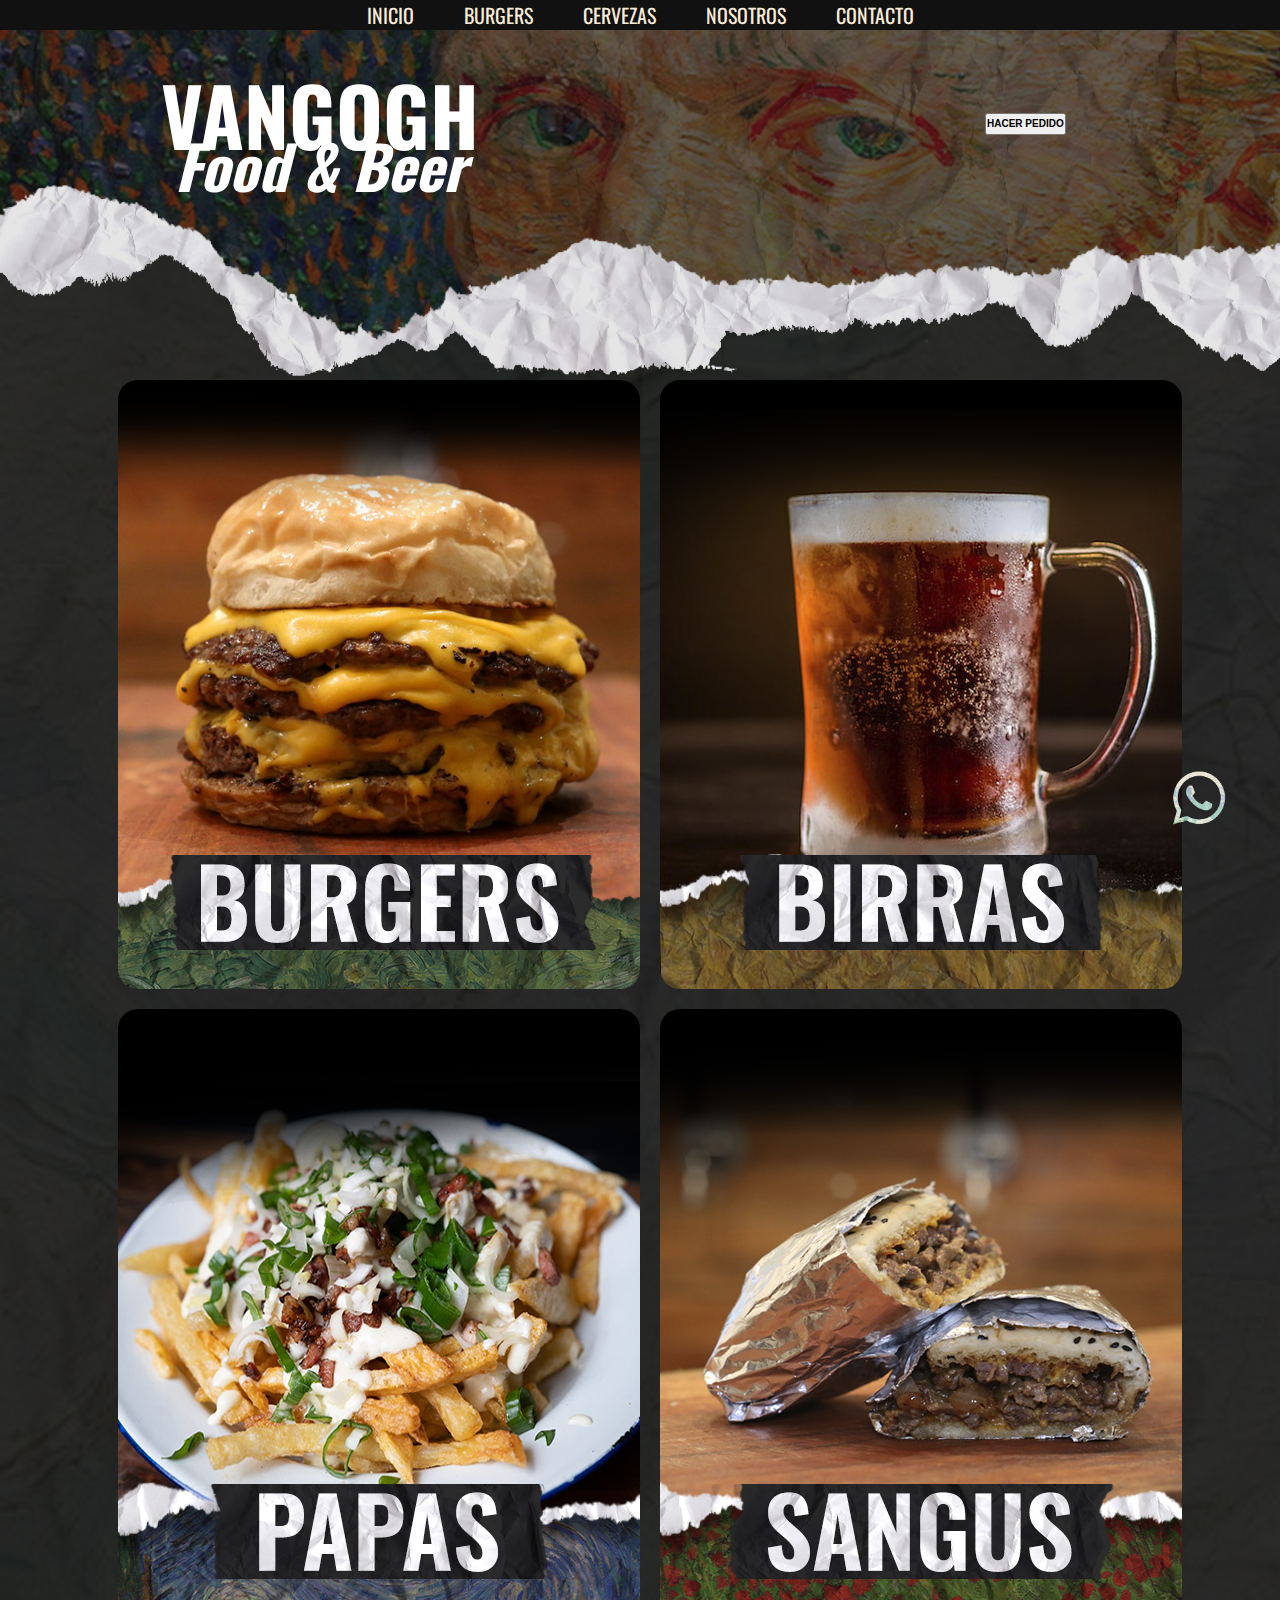
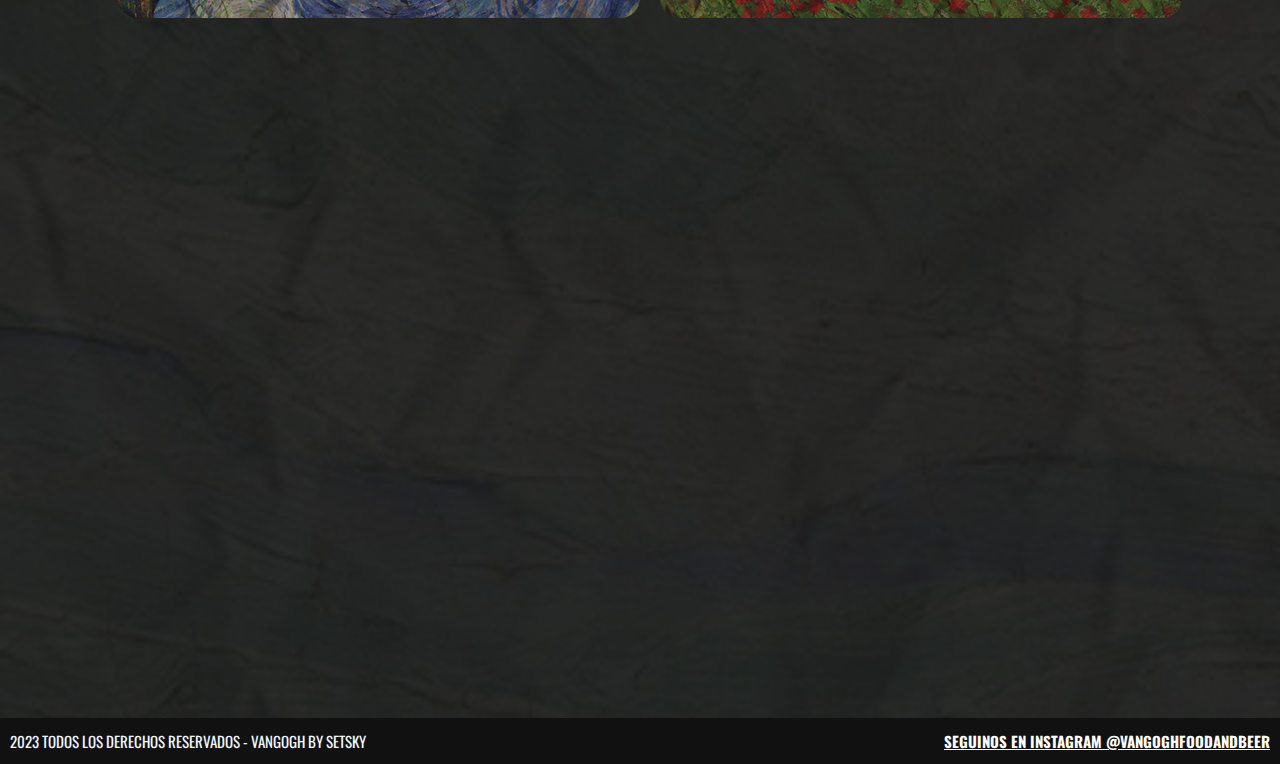
==== index.html @ 0dda2d5a "no lo toma" ====
<!DOCTYPE html>
<html lang="es">
<head>
    <meta charset="UTF-8">
    <meta http-equiv="X-UA-Compatible" content="IE=edge">
    <meta name="viewport" content="width=device-width, initial-scale=1.0">
    <link rel="preconnect" href="https://fonts.googleapis.com">
    <link rel="preconnect" href="https://fonts.gstatic.com" crossorigin>
    <link href="https://fonts.googleapis.com/css2?family=Oswald:wght@200;400;600&display=swap" rel="stylesheet">
    <link href="https://cdn.jsdelivr.net/npm/bootstrap@5.3.0-alpha1/dist/css/bootstrap.min.css" rel="stylesheet" integrity="sha384-GLhlTQ8iRABdZLl6O3oVMWSktQOp6b7In1Zl3/Jr59b6EGGoI1aFkw7cmDA6j6gD" crossorigin="anonymous">
    <link rel="stylesheet" type="text/css" href="./css/vangogh.css">
    <link rel="icon" href="imgs/logo_favicon.png" type="image/x-icon">
    <link rel="shortcut icon" href="imgs/logo_favicon.png" type="image/x-icon">
    <title>Vangogh</title>
</head>
<body>
        <header>
            <div class="header">
                <nav class="nav">
                 <ul class="nav__list">
                            <li class="nav_item"> 
                                <a class="nav__link" href= "index.html">INICIO</a>
                            </li>
                            <li class="nav_item">
                                 <a class="nav__link" href= "Pages/burger_bs.html">BURGERS</a>
                             </li>
                            <li class="nav_item">
                                 <a class="nav__link" href= "xxxx">CERVEZAS</a>
                            </li>
                            <li class="nav_item"> 
                                <a class="nav__link" href= "Pages/Nosotros.html">NOSOTROS</a>
                            </li>
                            <li class="nav_item"> 
                                <a class="nav__link" href= "Pages/Contacto.html">CONTACTO</a>
                            </li>
                           
                 </ul>
                    </nav>
                </div>
            </div>
        </header>
     <main>
        <section>
            <div class="portadacompleta">
                    <div class="letrasportada">
                        <div class="tituloweb1">
                            <h1 class="tituloweb"> VANGOGH</h1>

                        </div>
                        <div class="sloganweb1">
                            <h2 class="sloganweb">Food & Beer</h2>
                        </div>
                    </div>
                    <div class="boton_portada">
                        <button type="button" class="btn btn-outline-light"><b> HACER PEDIDO</b></button>

                    </div>
                    <div class="imagenportada">
                        <img class="fotoportada" src="imgs/portada_indezx.png" alt="portada">
            </div>
            </div>
        </section>

    <section> 
    <div class="botonesBajos">
        <div class="Superior">
            <div class="boton_inferior BotonBurger">                   
                <a href="./Pages/burger_bs.html" ><img class="Imagen_menu_bajo" src="imgs/MENUBURGERNUEVO.jpg" alt="burgers"></a>
            </div>
            <div class="boton_inferior BotonPapas">                   
                <a href="./Pages/burger_bs.html" ><img class="Imagen_menu_bajo" src="imgs/BIRRASMENUNUEVO.jpg" alt="birras"></a>
            </div>
        </div>
        <div class="inferior">
            <div class="boton_inferior Botonmas">                   
                <a href="./Pages/burgers_grid.html#seccion_papas" ><img class="Imagen_menu_bajo" src="imgs/PAPASMENUNUEVO.jpg" alt="papas"></a>
            </div>
            <div class="boton_inferior sungu">                   
                <a href="./Pages/burgers_grid.html#seccion_sanguches" ><img class="Imagen_menu_bajo" src="imgs/SANGUSMENUNUEO.jpg" alt="sanguches"></a>
            </div>
        </div>
    </div>

    </section> 

        <section>
            <div class="botonWhatsapp">                   
                <a href="https://bit.ly/Contacto-Vangogh" ><img class="IMAGENWHATSAPP" src="./imgs/lgoo_wsp_fixed.png" alt="WSP"></a>
                
    </div>
</section> 

<section class="video"><!-- VIDEO INSTITUCIONAL EJEMPLO -->

        <iframe class="videoinsti"  src="https://www.youtube.com/embed/KnhtAU0b6oo" title="Vídeo Institucional para Hamburgueria - New York Burger (Food Film Burger - B ROLL)" frameborder="0" allow="accelerometer; autoplay; clipboard-write; encrypted-media; gyroscope; picture-in-picture; web-share" allowfullscreen></iframe> 


    </div>
</section>
    </main>
    <script src="https://cdn.jsdelivr.net/npm/bootstrap@5.3.0-alpha1/dist/js/bootstrap.bundle.min.js" integrity="sha384-w76AqPfDkMBDXo30jS1Sgez6pr3x5MlQ1ZAGC+nuZB+EYdgRZgiwxhTBTkF7CXvN" crossorigin="anonymous"></script>
</body>

    <footer>
        
        <div class="container_footer">
            <h4> <a class="Footer_instagram " href ="https://www.instagram.com/vangogh.foodandbeer/">SEGUINOS EN INSTAGRAM @VANGOGHFOODANDBEER </a></h4> 
             <p class="texto_derechos">2023 TODOS LOS DERECHOS RESERVADOS - VANGOGH BY SETSKY</p>
        </div>
        
    </footer>
</html>
---- css/vangogh.css ----
*{
margin: 0;
padding: 0;
box-sizing: border-box;
}

body {
    background-image: url("../imgs//fondo2.jpg");
    background-repeat: no-repeat; 
    background-size: cover; 
}


@media only screen and (min-width: 767px) {



.row { /* PADRE HEADER */
    width: 100%;
    display: flex;
    align-items:center;
    justify-content:space-between;

}
.header {
    background-color: rgb(17, 17, 17);
        width: 100%;
        display: flex;
        align-items:center;
        justify-content:center;
        top: 0;
    left: 0;
}
    



.nav__list { /* HIJO HEADER */
    display: flex;
    flex-wrap: wrap;
}

.nav_item {
    list-style-type: none;
    align-content: center;




}
.nav__link { /* HIJO NAVLIST */
    display: flex;
    color: antiquewhite;
    text-decoration: none;
    justify-content:space-evenly;
    margin: 0 25px;
    font-size: 20px;
    font-family:  'Oswald', sans-serif, Georgia, 'Times New Roman', Times, serif;
}


.portadacompleta {
    height: 250px;
    width: 100%;
    display: grid;
    grid-template-columns: 25% 25% 25% 25%;
    grid-template-rows: 25% 25% 25% 25%;
    margin-bottom: 100px;
    grid-template-areas:
    "tituloweb1 tituloweb1 -  -" 
    "tituloweb1 tituloweb1 -  boton_portada"
    "sloganweb1 sloganweb1 - -"
    "sloganweb1 sloganweb1 - -"

}

.imagenportada {
    display: flex;
    position: absolute;
    z-index: -1;
    object-fit: fill;
}

.fotoportada {
    max-width: 100%;
}

.letrasportada {
    display: grid;
    grid-column-start: 1;
    grid-column-end: 3;
    grid-row-start: 1;
    grid-row-end: 4;



}
.tituloweb1 {
    display: grid;
    justify-content: center;
    align-self: center;
    font-family: 'Oswald', sans-serif, Georgia, 'Times New Roman', Times, serif; 
    color: rgb(255, 255, 255);
    grid-area: "tituloweb1";
    grid-column-start: 1;
    grid-column-end: 3;
    grid-row-start: 1;
    grid-row-end: 4;
    margin-bottom: 20px;
}

h1 {
    font-size: 80px;
}

.sloganweb1 {
    display: grid;
    justify-content: center;
    align-self: center;
    font-style: italic;
    grid-area: "sloganweb1";
    font-family: 'Oswald', sans-serif, Georgia, 'Times New Roman', Times, serif; 
    font-weight: 400;
    font-size: 40px;
    color: white;
    grid-column-start: 1;
    grid-column-end: 3;
    grid-row-start: 3;
    grid-row-end: 4;

}




.boton_portada {
    display: grid;
    justify-content: start;
    margin: 20px 25px 20px 25px;
    grid-column-start: 4;
    grid-column-end: 5;
    grid-row-start: 2;
    grid-row-end: 3;
}
.btn-outline-light{
    font-size: 10px;
}



.botonesBajos {

    display: flex;
    flex-direction: column;
    flex-wrap: reverse;
    justify-content: space-between;
    align-content: center;
}

.Imagen_menu_bajo {
    display:flex;
    flex-wrap: reverse;
    border-radius: 20px;
    margin-bottom: 20px;
    margin-left: 20px;
}
.Superior {
    display: flex;
    flex-direction: row;
    flex-wrap: wrap;
    size: 80%;
    justify-content: center;
}

.inferior {
    display: flex;
    flex-direction: row;
    flex-wrap: wrap;
    size: 80%;
    justify-content: center;
}


.botonWhatsapp {
position: fixed;
    width: 8%;
    top: 85%;
    right: 1%;
}


.IMAGENWHATSAPP {
    width: 65%;
}

.videoinsti {
    width: 80%;
    height: 100%;
  
}

.video{
text-align: center;
height: 650px;


}
    

/* FOOTER */

.container_footer {
    padding:  12px 0 12px 0 ;
    display: flex;
    flex-direction:row-reverse;
    justify-content: space-between;
    align-items: center;
    margin-top: 30px;
    margin-bottom: 0px;
    background-color: rgb(17, 17, 17);
}

.Footer_instagram {
    padding-right: 10px;
    display: flex;
    color: rgb(255, 255, 255);
    font-family: 'Oswald', sans-serif, Georgia, 'Times New Roman', Times, serif; 
    font-size: 15px;

}

.texto_derechos {
    padding-left: 10px;
    display: flex;
    color: aliceblue;
    font-family: 'Oswald', sans-serif, Georgia, 'Times New Roman', Times, serif; 
    font-size: 15px;


}

}



/* BURGERS */

/* DISPLAY GALERIA COMIDA */

.burgerrow {
    display: flex;
    flex-direction: row;
    justify-content: center;
    align-items: center;
    margin-top: 30px;
}

.burgerrow2 {
    display: flex;
    flex-direction:row-reverse;
    justify-content: center;
    align-items: center;
    margin-top: 30px;
}

.burgertext { 
    
    margin-right: 100px;
    display: flex;
    align-self: flex-start;
    margin-top: 20px;
    line-height: 80px;
}

.burgertext2 { 
    text-align: right;
    margin-right: 100px;
    display: flex;
    align-self: flex-start;
    margin-top: 20px;
    line-height: 80px;
}

.burger_name {
    color: white;
    font-family: 'Oswald', sans-serif, Georgia, 'Times New Roman', Times, serif;
    font-weight: 400;
    font-size: 40px;
  }


.ingredientes {
    list-style: none;
    color: white;
    font-variant: italic;
    font-family: 'Oswald', sans-serif, Georgia, 'Times New Roman', Times, serif;
    font-weight: 250;
    font-size: 25px;
    line-height: 30px;


}






/* CONTACTO */

.contacto_page {
    margin-bottom: 250px;
    display: flex;
    flex-direction: row;
    justify-content: center;
}

.telefono {
    margin-top: 20px;
    padding-left: 10px;
    text-align: left;
    color: white;
    font-family: 'Oswald', sans-serif, Georgia, 'Times New Roman', Times, serif;
    font-size: 20px;
    font-weight: 200;
}

.contactanos_titulo {
    margin-top: 30px;
    margin-bottom: 28px;
    text-align: center;
    color: white;
    font-family: 'Oswald', sans-serif, Georgia, 'Times New Roman', Times, serif;
    font-size: 100px;
    font-weight: 400;
}



.mapa {
    border-radius: 15px;
    margin-bottom: 100px;
}


/* CERVEZA */

.descripcion_cerveza {
    width: 250px;
    font-size: 20px;
    min-height: 30%;
    color: white;
    font-family: 'Oswald', sans-serif, Georgia, 'Times New Roman', Times, serif;
    line-height: 20px;
    text-align: center;

}

.IBU {
    margin-top: 10px;
    list-style:none ;
    color: white;
    font-family: 'Oswald', sans-serif, Georgia, 'Times New Roman', Times, serif;
    line-height: 20px;
    text-align: center;
}

.logocerveza {
    padding: 0;
    display: flex;
    align-items: center;
    justify-content: center;
}

.logo_marca_cerveza {
    display: flex;
    height: 100px;
    margin:  -25px 0 -15px 0 ;
    text-align: center;

    
}

.Cerveza_Name {
    text-align: center;
    color: white;
    font-family: 'Oswald', sans-serif, Georgia, 'Times New Roman', Times, serif;
    font-weight: 400;
    font-size: 40px;
  }

  /* NOSOTROS */

  .conteninernosotros {
    display: flex;
    margin-bottom: 200px;
    justify-content: center;
    align-content: center;
    flex-direction: row-reverse;


  }

  .titulonosotros {
    margin: 25px 0 50px 0;
    text-align: center;
    color: white;
    font-family: 'Oswald', sans-serif, Georgia, 'Times New Roman', Times, serif;
    font-size: 50;
    font-weight: 300;
  }

  .conteiner_foto_frente {
    width: 287px;
    height: 510;
    display: flex;
    margin: 0 10px 0 10px;


  }
  .foto_vangogh {   
    text-align: center; 
    display: flex;
    justify-content: center;
    border-radius: 10px;

  }

  .texto_nosotros {
    display: flex;
    color: white;
    font-family: 'Oswald', sans-serif, Georgia, 'Times New Roman', Times, serif;
    font-size: 20;
    text-align: left;
    width: 200px;

  }

  .conteinertextonosotros {
    display: flex;
    align-self: center;
    margin: 0 1% 200px 1%;

  }

  /* BURGERS CON GRID*/

  /* TITULO PÁGINA BURGER */
.nuestrasburgers {
    text-align: center;
    margin: 50px auto 80px auto;

}
.NuestrosSanguches {
    text-align: center;
    margin: 10px auto 50px auto;
}

.nuestras {
    color: white;
    font-family: 'Oswald', sans-serif, Georgia, 'Times New Roman', Times, serif;
    font-size: 5rem;
    font-weight: 200;
}
.burgers {
    color: white;
    font-family: 'Oswald', sans-serif, Georgia, 'Times New Roman', Times, serif;
    font-size: 5rem;
    font-weight: 800;
}

.texto-web {
    color: rgb(0, 0, 0);
    font-family: 'Oswald', sans-serif, Georgia, 'Times New Roman', Times, serif;
}
  /* BURGERS CON GRID FOTO DERECHA
*/


  .burgergrid{
    margin: 0 15% 0 15%;
    height: 500px;
    display: grid;
    grid-template-columns: 45% 55%;
    grid-template-rows: 20% 80%;
    grid-template-areas:
    "gridtitulo burgerfoto_grid"
    "gridingredientes burgerfoto_grid"
  }

  
.gridtitulo {
    display: grid;
    align-self: center;
    grid-area: "gridtitulo";
    
 
}

.gridingredientes {
    display: grid;
    justify-content: center;
    grid-area: "gridingredientes";
    

}

.burgerfoto_grid {
    display: grid;
    grid-area: "burgerfoto_grid";
    justify-content: center;


}

.nombregurger {
    display: grid;
    text-align:center;
    color: rgb(255, 255, 255);
    font-family: 'Oswald', sans-serif, Georgia, 'Times New Roman', Times, serif;
    font-weight: 400;
    font-size: 70px
}

.foto_burger {
    width: auto;
    
}

.listaingredientes {
    text-align: center;
    width: 200px;
    padding: 0;
    list-style: none;
    justify-content: center;
    color: white;
    font-size: 30px;
    font-weight: 200;
    line-height: 2rem;

    font-family: 'Oswald', sans-serif, Georgia, 'Times New Roman', Times, serif;
  
}

/* SEGUNDA FILA MARGEN OPUESTO */

.burgergrid2 {
    margin: 0 15% 0 15%;
    height: 500px;
    display: grid;
    grid-template-columns: 55% 45%;
    grid-template-rows: 20% 80%;
    grid-template-areas:
    "burgerfoto_grid2 gridtitulo2" 
    "burgerfoto_grid2 gridingredientes2"
  }

  
.gridtitulo2 {
    padding: 0;
    display: grid;
    justify-content: center;
    align-self: center;
    grid-area: "gridtitulo2";
    
 
}

.gridingredientes2 {
    display: grid;
    justify-content: center;
    grid-area: "gridingredientes2";
    grid-column-start: 2;
    grid-column-end: 3;
    


}

.burgerfoto_grid2 {
    display: grid;
    justify-self: center;
    grid-area: "burgerfoto_grid2";

}

.nombregurger2 {
    padding: 0;
    justify-content: center;
    color: rgb(255, 255, 255);
    font-family: 'Oswald', sans-serif, Georgia, 'Times New Roman', Times, serif;
    font-weight: 400;
    font-size: 70px
}



.listaingredientes2 {
    text-align: center;
    list-style: none;
    justify-content: center;
    color: white;
    font-size: 30px;
    font-weight: 200;
    line-height: 2rem;
    font-family: 'Oswald', sans-serif, Georgia, 'Times New Roman', Times, serif;
  
}

.foto_burger {
    
    border-radius: 7px;
    width: 80%;
  }
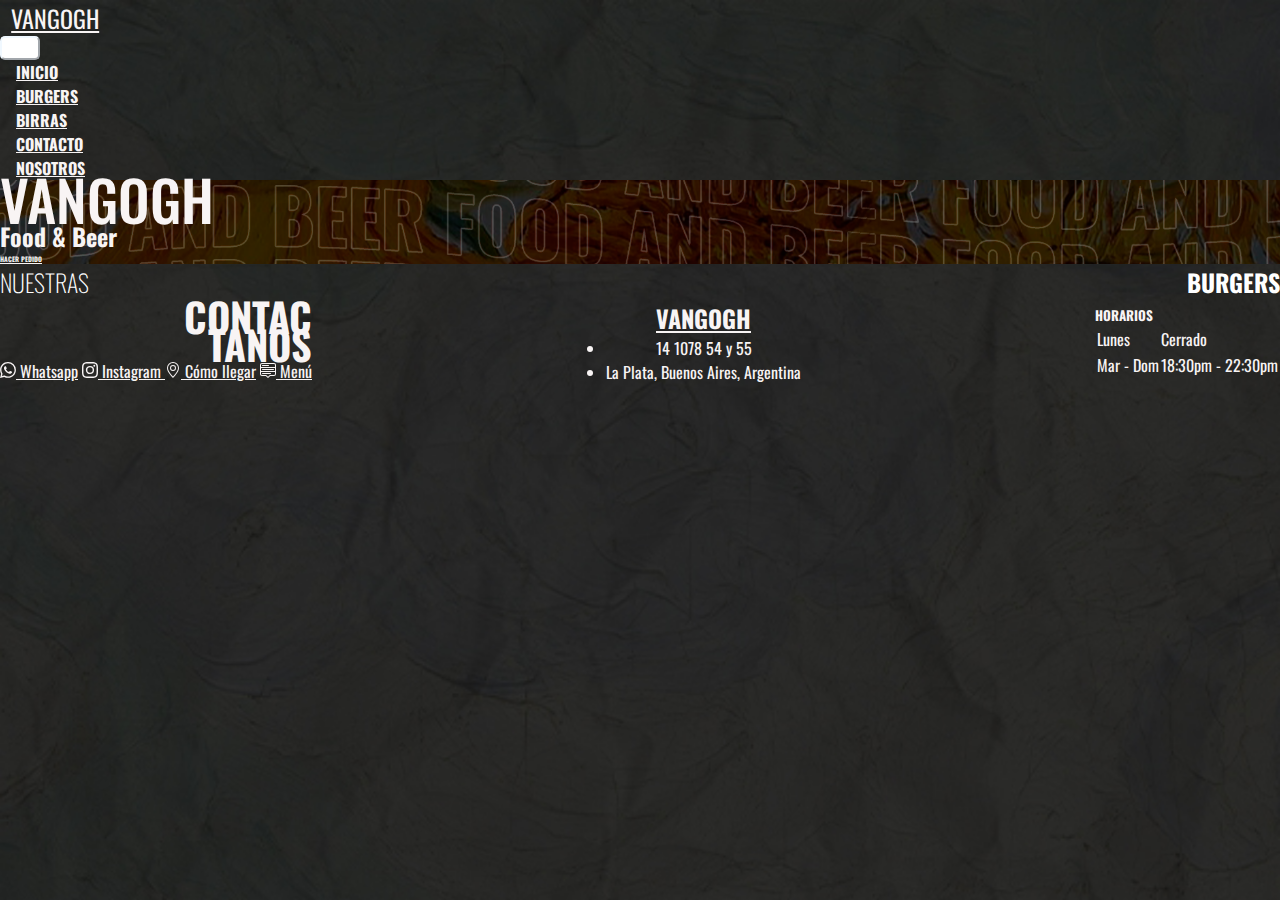
==== commit b8a913b0: "armado portada y nuevo index" ====
--- a/index.html
+++ b/index.html
@@ -13,102 +13,129 @@
     <link rel="shortcut icon" href="imgs/logo_favicon.png" type="image/x-icon">
     <title>Vangogh</title>
 </head>
-<body>
-        <header>
-            <div class="header">
-                <nav class="nav">
-                 <ul class="nav__list">
-                            <li class="nav_item"> 
-                                <a class="nav__link" href= "index.html">INICIO</a>
-                            </li>
-                            <li class="nav_item">
-                                 <a class="nav__link" href= "Pages/burger_bs.html">BURGERS</a>
-                             </li>
-                            <li class="nav_item">
-                                 <a class="nav__link" href= "xxxx">CERVEZAS</a>
-                            </li>
-                            <li class="nav_item"> 
-                                <a class="nav__link" href= "Pages/Nosotros.html">NOSOTROS</a>
-                            </li>
-                            <li class="nav_item"> 
-                                <a class="nav__link" href= "Pages/Contacto.html">CONTACTO</a>
-                            </li>
-                           
-                 </ul>
-                    </nav>
+<body>  <header>
+    <nav class="navbar fixed-top  navbar-expand-lg navbar-expand-md bg-dark p-0 ">
+      <div class="container-fluid">
+        <a class="navbar-brand texto-web texto-titulo-nav d-md-none d-lg-none" href="#">VANGOGH</a>
+        <button class="navbar-toggler custom-toggler " type="button" data-bs-toggle="collapse" data-bs-target="#navbarNav" aria-controls="navbarNav" aria-expanded="false" aria-label="Toggle navigation">
+          <span class="navbar-toggler-icon"></span>
+        </button>
+        <div class="collapse navbar-collapse  justify-content-center align-items-center" id="navbarNav">
+          <ul class="navbar-nav ">
+            <li class="nav-item ">
+              <a class="nav-link texto-web" aria-current="page" href="#"><h4>INICIO</h4></a>
+            </li>
+            <li class="nav-item">
+              <a class="nav-link texto-web" href="#"><h4>BURGERS</h4></a>
+            </li>
+            <li class="nav-item ">
+              <a class="nav-link texto-web" href="#"><h4>BIRRAS</h4></a>
+            </li>
+            <li class="nav-item">
+              <a class="nav-link texto-web" href="#"><h4>CONTACTO</h4></a>
+            </li>
+            <li class="nav-item">
+              <a class="nav-link texto-web" href="#"><h4>NOSOTROS</h4></a>
+              
+            </li>
+          </ul>
+        </div>
+      </div>
+    </nav>
+      </div>
+</header>
+     <main class="pt-5 ">
+            <div class=" py-5 d-flex flex-column flex-md-row text-center flex-row fondo_portada justify-content-evenly align-items-center">
+                <div class="d-flex  flex-column px-4">
+                  <h1 class="texto-web-titulo">VANGOGH</h1>
+                  <h2 class="lead texto-web">Food & Beer</h2>
                 </div>
-            </div>
-        </header>
-     <main>
-        <section>
-            <div class="portadacompleta">
-                    <div class="letrasportada">
-                        <div class="tituloweb1">
-                            <h1 class="tituloweb"> VANGOGH</h1>
-
-                        </div>
-                        <div class="sloganweb1">
-                            <h2 class="sloganweb">Food & Beer</h2>
-                        </div>
-                    </div>
-                    <div class="boton_portada">
-                        <button type="button" class="btn btn-outline-light"><b> HACER PEDIDO</b></button>
-
-                    </div>
-                    <div class="imagenportada">
-                        <img class="fotoportada" src="imgs/portada_indezx.png" alt="portada">
-            </div>
-            </div>
-        </section>
-
-    <section> 
-    <div class="botonesBajos">
-        <div class="Superior">
-            <div class="boton_inferior BotonBurger">                   
-                <a href="./Pages/burger_bs.html" ><img class="Imagen_menu_bajo" src="imgs/MENUBURGERNUEVO.jpg" alt="burgers"></a>
-            </div>
-            <div class="boton_inferior BotonPapas">                   
-                <a href="./Pages/burger_bs.html" ><img class="Imagen_menu_bajo" src="imgs/BIRRASMENUNUEVO.jpg" alt="birras"></a>
-            </div>
-        </div>
-        <div class="inferior">
-            <div class="boton_inferior Botonmas">                   
-                <a href="./Pages/burgers_grid.html#seccion_papas" ><img class="Imagen_menu_bajo" src="imgs/PAPASMENUNUEVO.jpg" alt="papas"></a>
-            </div>
-            <div class="boton_inferior sungu">                   
-                <a href="./Pages/burgers_grid.html#seccion_sanguches" ><img class="Imagen_menu_bajo" src="imgs/SANGUSMENUNUEO.jpg" alt="sanguches"></a>
-            </div>
-        </div>
-    </div>
-
-    </section> 
-
-        <section>
-            <div class="botonWhatsapp">                   
-                <a href="https://bit.ly/Contacto-Vangogh" ><img class="IMAGENWHATSAPP" src="./imgs/lgoo_wsp_fixed.png" alt="WSP"></a>
-                
-    </div>
-</section> 
-
-<section class="video"><!-- VIDEO INSTITUCIONAL EJEMPLO -->
-
-        <iframe class="videoinsti"  src="https://www.youtube.com/embed/KnhtAU0b6oo" title="Vídeo Institucional para Hamburgueria - New York Burger (Food Film Burger - B ROLL)" frameborder="0" allow="accelerometer; autoplay; clipboard-write; encrypted-media; gyroscope; picture-in-picture; web-share" allowfullscreen></iframe> 
+                <div class="d-flex contenedor-boton-portada  ">
+                  <a class="btn btn-outline-light px-3 py-1 texto-web " href="#"> <h6 class="m-0"> HACER PEDIDO</h6></a>
+                </div>    
+              </div>
 
 
-    </div>
-</section>
+              <div class="conteiner.fluid  "> <!-- contenedor principal -->
+                <div class="row row-cols-1 mt-5  text-center"> <!-- titulo burger -->
+                <h2 class=" display-1 mt-5 nuestras "> NUESTRAS </h2>
+                <h2 class=" display-1 burgers" > BURGERS</h2>
+                </div>
+
+
+</div>
+
+   
+
+
     </main>
+    <div class="container.fluid mt-4">
+
+        <footer class="text-white text-center text-lg-start bg-dark" >
+          <div class="container p-1 ">
+            <div class="row pt-2 ">
+              <!--CONTACTOS-->
+              <div class="col-lg-4 col-md-12 mb-4 ">
+                <div class="mt-4 d-flex flex-row align-items-start justify-content-center sm-d-flex -flex-row align-items-start justify-content-center">
+                  <ul class="list-inline pt-1" >
+                    <h3 class="texto-web-footer ">CONTAC</h3>
+                    <h3 class="texto-web-footer " >TANOS</h3>
+                  </ul>
+                  <ul class="list-inline border-left px-3" >
+                    <a class="list-group-item texto-web" href="https://bit.ly/Contacto-Vangogh"><svg xmlns="http://www.w3.org/2000/svg" width="16" height="16" fill="currentColor" class="bi bi-whatsapp" viewBox="0 0 16 16">
+                      <path d="M13.601 2.326A7.854 7.854 0 0 0 7.994 0C3.627 0 .068 3.558.064 7.926c0 1.399.366 2.76 1.057 3.965L0 16l4.204-1.102a7.933 7.933 0 0 0 3.79.965h.004c4.368 0 7.926-3.558 7.93-7.93A7.898 7.898 0 0 0 13.6 2.326zM7.994 14.521a6.573 6.573 0 0 1-3.356-.92l-.24-.144-2.494.654.666-2.433-.156-.251a6.56 6.56 0 0 1-1.007-3.505c0-3.626 2.957-6.584 6.591-6.584a6.56 6.56 0 0 1 4.66 1.931 6.557 6.557 0 0 1 1.928 4.66c-.004 3.639-2.961 6.592-6.592 6.592zm3.615-4.934c-.197-.099-1.17-.578-1.353-.646-.182-.065-.315-.099-.445.099-.133.197-.513.646-.627.775-.114.133-.232.148-.43.05-.197-.1-.836-.308-1.592-.985-.59-.525-.985-1.175-1.103-1.372-.114-.198-.011-.304.088-.403.087-.088.197-.232.296-.346.1-.114.133-.198.198-.33.065-.134.034-.248-.015-.347-.05-.099-.445-1.076-.612-1.47-.16-.389-.323-.335-.445-.34-.114-.007-.247-.007-.38-.007a.729.729 0 0 0-.529.247c-.182.198-.691.677-.691 1.654 0 .977.71 1.916.81 2.049.098.133 1.394 2.132 3.383 2.992.47.205.84.326 1.129.418.475.152.904.129 1.246.08.38-.058 1.171-.48 1.338-.943.164-.464.164-.86.114-.943-.049-.084-.182-.133-.38-.232z"/>
+                    </svg>  Whatsapp</a>
+                    <a class="list-group-item texto-web "  href="https://www.instagram.com/vangogh.foodandbeer/"> <svg xmlns="http://www.w3.org/2000/svg" width="16" height="16" fill="currentColor" class="bi bi-instagram" viewBox="0 0 16 16">
+                      <path d="M8 0C5.829 0 5.556.01 4.703.048 3.85.088 3.269.222 2.76.42a3.917 3.917 0 0 0-1.417.923A3.927 3.927 0 0 0 .42 2.76C.222 3.268.087 3.85.048 4.7.01 5.555 0 5.827 0 8.001c0 2.172.01 2.444.048 3.297.04.852.174 1.433.372 1.942.205.526.478.972.923 1.417.444.445.89.719 1.416.923.51.198 1.09.333 1.942.372C5.555 15.99 5.827 16 8 16s2.444-.01 3.298-.048c.851-.04 1.434-.174 1.943-.372a3.916 3.916 0 0 0 1.416-.923c.445-.445.718-.891.923-1.417.197-.509.332-1.09.372-1.942C15.99 10.445 16 10.173 16 8s-.01-2.445-.048-3.299c-.04-.851-.175-1.433-.372-1.941a3.926 3.926 0 0 0-.923-1.417A3.911 3.911 0 0 0 13.24.42c-.51-.198-1.092-.333-1.943-.372C10.443.01 10.172 0 7.998 0h.003zm-.717 1.442h.718c2.136 0 2.389.007 3.232.046.78.035 1.204.166 1.486.275.373.145.64.319.92.599.28.28.453.546.598.92.11.281.24.705.275 1.485.039.843.047 1.096.047 3.231s-.008 2.389-.047 3.232c-.035.78-.166 1.203-.275 1.485a2.47 2.47 0 0 1-.599.919c-.28.28-.546.453-.92.598-.28.11-.704.24-1.485.276-.843.038-1.096.047-3.232.047s-2.39-.009-3.233-.047c-.78-.036-1.203-.166-1.485-.276a2.478 2.478 0 0 1-.92-.598 2.48 2.48 0 0 1-.6-.92c-.109-.281-.24-.705-.275-1.485-.038-.843-.046-1.096-.046-3.233 0-2.136.008-2.388.046-3.231.036-.78.166-1.204.276-1.486.145-.373.319-.64.599-.92.28-.28.546-.453.92-.598.282-.11.705-.24 1.485-.276.738-.034 1.024-.044 2.515-.045v.002zm4.988 1.328a.96.96 0 1 0 0 1.92.96.96 0 0 0 0-1.92zm-4.27 1.122a4.109 4.109 0 1 0 0 8.217 4.109 4.109 0 0 0 0-8.217zm0 1.441a2.667 2.667 0 1 1 0 5.334 2.667 2.667 0 0 1 0-5.334z"/>
+                    </svg> Instagram </a>
+                    <a class="list-group-item texto-web "  href="https://www.google.com/maps/place/Van+Gogh+BURGER+FOOD/@-34.9235135,-57.9539725,15z/data=!4m5!3m4!1s0x0:0x14ce633974cc3558!8m2!3d-34.9235057!4d-57.9539632"><svg xmlns="http://www.w3.org/2000/svg" width="16" height="16" fill="currentColor" class="bi bi-geo-alt" viewBox="0 0 16 16">
+                      <path d="M12.166 8.94c-.524 1.062-1.234 2.12-1.96 3.07A31.493 31.493 0 0 1 8 14.58a31.481 31.481 0 0 1-2.206-2.57c-.726-.95-1.436-2.008-1.96-3.07C3.304 7.867 3 6.862 3 6a5 5 0 0 1 10 0c0 .862-.305 1.867-.834 2.94zM8 16s6-5.686 6-10A6 6 0 0 0 2 6c0 4.314 6 10 6 10z"/>
+                      <path d="M8 8a2 2 0 1 1 0-4 2 2 0 0 1 0 4zm0 1a3 3 0 1 0 0-6 3 3 0 0 0 0 6z"/>
+                    </svg> Cómo llegar</a>
+                    <a class="list-group-item texto-web"  href="https://www.instagram.com/vangogh.foodandbeer/"> <svg xmlns="http://www.w3.org/2000/svg" width="16" height="16" fill="currentColor" class="bi bi-menu-up" viewBox="0 0 16 16">
+                      <path d="M7.646 15.854a.5.5 0 0 0 .708 0L10.207 14H14a2 2 0 0 0 2-2V3a2 2 0 0 0-2-2H2a2 2 0 0 0-2 2v9a2 2 0 0 0 2 2h3.793l1.853 1.854zM1 9V6h14v3H1zm14 1v2a1 1 0 0 1-1 1h-3.793a1 1 0 0 0-.707.293l-1.5 1.5-1.5-1.5A1 1 0 0 0 5.793 13H2a1 1 0 0 1-1-1v-2h14zm0-5H1V3a1 1 0 0 1 1-1h12a1 1 0 0 1 1 1v2zM2 11.5a.5.5 0 0 0 .5.5h8a.5.5 0 0 0 0-1h-8a.5.5 0 0 0-.5.5zm0-4a.5.5 0 0 0 .5.5h11a.5.5 0 0 0 0-1h-11a.5.5 0 0 0-.5.5zm0-4a.5.5 0 0 0 .5.5h6a.5.5 0 0 0 0-1h-6a.5.5 0 0 0-.5.5z"/>
+                    </svg> Menú</a>
+                  </ul>
+                </div>
+              </div>
+              <!-- FIRMA -->
+              <div class="col-lg-4 col-md-6 mb-4 mb-md-0">
+                <ul class="list-unstyled texto-web" style="text-align: center;">
+                  <a class="navbar-brand texto-web" href="#"> <h2> VANGOGH</h2></a>
+                  <li>14 1078 54 y 55 </li>
+                  <li>La Plata, Buenos Aires, Argentina</li>
+                </ul>
+              </div>
+              <!-- horarios -->
+              <div class="col-lg-4 col-md-6 mb-4 mb-md-0">
+                <h5 class="text-uppercase mb-1 texto-web text-center">HORARIOS</h5>
+      
+                <table class="table text-center text-white texto-web">
+                  <tbody class="fw-normal">
+                    <tr>
+                      <td>Lunes</td>
+                      <td>Cerrado</td>
+                    </tr>
+                    <tr>
+                      <td>Mar - Dom</td>
+                      <td>18:30pm - 22:30pm</td>
+                    </tr>
+                   
+                  </tbody>
+                </table>
+            
+              </div>
+            </div>
+          </div>
+      
+      
+        </footer>
+      
+      </div>
     <script src="https://cdn.jsdelivr.net/npm/bootstrap@5.3.0-alpha1/dist/js/bootstrap.bundle.min.js" integrity="sha384-w76AqPfDkMBDXo30jS1Sgez6pr3x5MlQ1ZAGC+nuZB+EYdgRZgiwxhTBTkF7CXvN" crossorigin="anonymous"></script>
 </body>
 
-    <footer>
-        
-        <div class="container_footer">
-            <h4> <a class="Footer_instagram " href ="https://www.instagram.com/vangogh.foodandbeer/">SEGUINOS EN INSTAGRAM @VANGOGHFOODANDBEER </a></h4> 
-             <p class="texto_derechos">2023 TODOS LOS DERECHOS RESERVADOS - VANGOGH BY SETSKY</p>
-        </div>
-        
-    </footer>
+
 </html>
 
 
--- a/css/vangogh.css
+++ b/css/vangogh.css
@@ -4,12 +4,73 @@
 box-sizing: border-box;
 }
 
+
+.custom-toggler {
+    display: flex;
+    border-color: aliceblue;
+    background-color: rgb(255, 255, 255);
+    width: 2.5rem;
+    height: 1.5rem;
+   align-items: center;
+   justify-content: center;
+   margin-right: 1rem;
+   border-radius:5px 
+}
+
+.texto-titulo-nav {
+    font-size: 1.5rem;
+    padding-left: 0.7rem;
+}
+
+.nav-item {
+    padding: 0 1rem 0 1rem;
+}
 body {
     background-image: url("../imgs//fondo2.jpg");
     background-repeat: no-repeat; 
     background-size: cover; 
 }
 
+
+.texto-web-titulo {
+    color: rgb(248, 244, 244);
+    font-family: 'Oswald', sans-serif, Georgia, 'Times New Roman', Times, serif;
+    font-size: 3.5rem;
+    font-weight: 500;
+    line-height: 2.4rem;
+  
+}
+
+.fondo_portada {
+    background-image: url("../imgs//portada_indezx.png");
+    background-repeat: no-repeat; 
+    background-size: cover; 
+}
+
+.texto-web-boton {
+    color: rgb(248, 244, 244);
+    font-family: 'Oswald', sans-serif, Georgia, 'Times New Roman', Times, serif;
+}
+
+.contenedor-boton-portada {
+    width: 10rem;
+    justify-content: center;
+}
+
+/* FOOTER */
+.texto-web-footer {
+    color: rgb(248, 244, 244);
+    font-family: 'Oswald', sans-serif, Georgia, 'Times New Roman', Times, serif;
+    font-size: 2.5rem;
+    line-height: 1.8rem;
+    text-align: right;
+
+}
+
+.contener_derechos {
+    background-image: url("../imgs//fondo_derechos.jpg");
+    background-repeat: no-repeat; 
+    background-size: cover; }
 
 @media only screen and (min-width: 767px) {
 
@@ -459,20 +520,67 @@
 .nuestras {
     color: white;
     font-family: 'Oswald', sans-serif, Georgia, 'Times New Roman', Times, serif;
-    font-size: 5rem;
     font-weight: 200;
 }
 .burgers {
     color: white;
     font-family: 'Oswald', sans-serif, Georgia, 'Times New Roman', Times, serif;
-    font-size: 5rem;
     font-weight: 800;
 }
 
 .texto-web {
-    color: rgb(0, 0, 0);
-    font-family: 'Oswald', sans-serif, Georgia, 'Times New Roman', Times, serif;
-}
+    color: rgb(248, 244, 244);
+    font-family: 'Oswald', sans-serif, Georgia, 'Times New Roman', Times, serif;
+}
+
+.fondo_auto {
+    background-image: url("../imgs/fondo_tarjeta_autoretato.jpg");
+    background-repeat: no-repeat; 
+    background-size: cover; }
+
+.fondo_vangogh {
+    background-image: url("../imgs/fondo_tarjeta_vangogh.jpg");
+    background-repeat: no-repeat; 
+    background-size: cover; 
+}
+
+
+.fondo_girasoles{
+    background-image: url("../imgs/fondo_tarjeta_girasoles.jpg");
+    background-repeat: no-repeat; 
+    background-size: cover; 
+}
+
+.fondo_raices {
+    background-image: url("../imgs/fondo_tarjeta_raices.jpg");
+    background-repeat: no-repeat; 
+    background-size: cover; 
+}
+
+.fondo_terraza {
+    background-image: url("../imgs/fondo_tarjeta_terraza.jpg");
+    background-repeat: no-repeat; 
+    background-size: cover; 
+}
+
+.fondo_cuervos {
+    background-image: url("../imgs/fondo_tarjeta_cuervos.jpg");
+    background-repeat: no-repeat; 
+    background-size: cover; 
+}
+
+.fondo_viñedo {
+    background-image: url("../imgs/fondo_tarjeta_viñedo.jpg");
+    background-repeat: no-repeat; 
+    background-size: cover; 
+}
+
+.fondo_vincent{
+    background-image: url("../imgs/fondo_tarjeta_vincent.jpg");
+    background-repeat: no-repeat; 
+    background-size: cover; 
+}
+
   /* BURGERS CON GRID FOTO DERECHA
 */
 
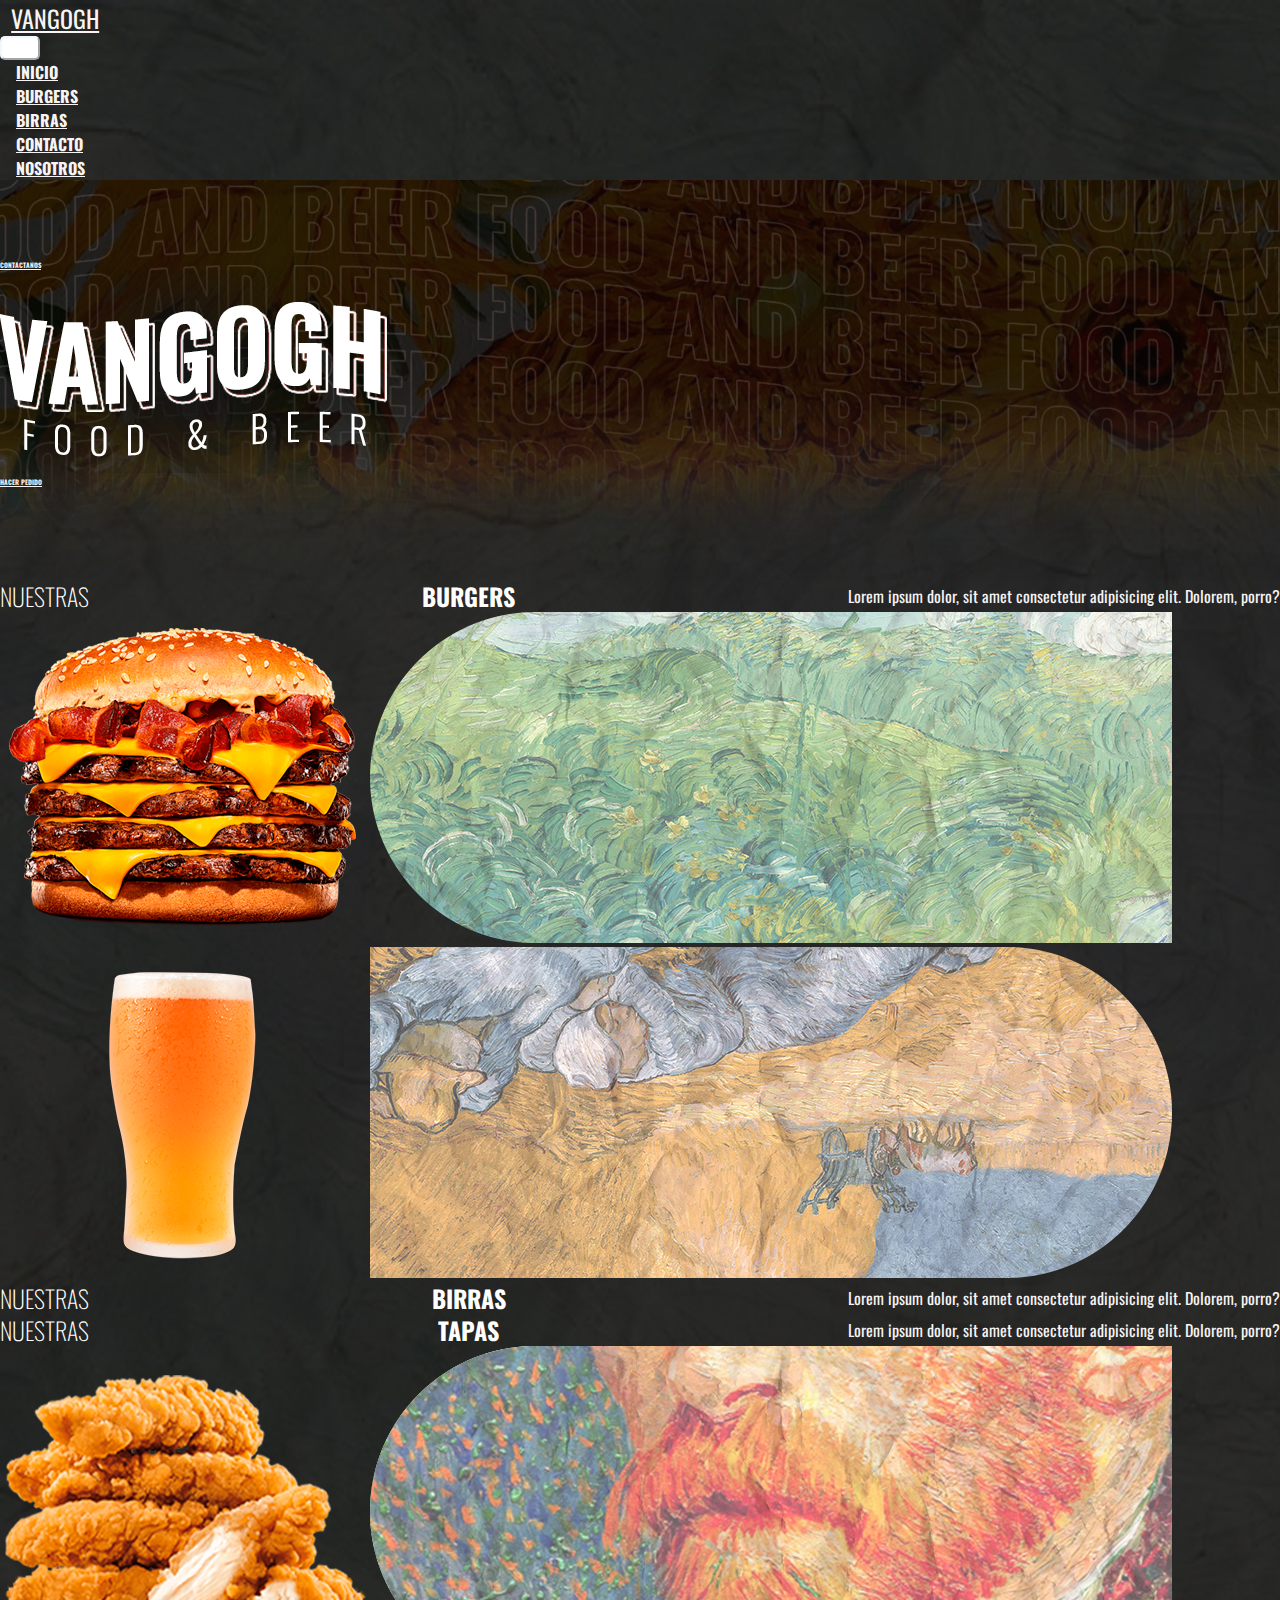
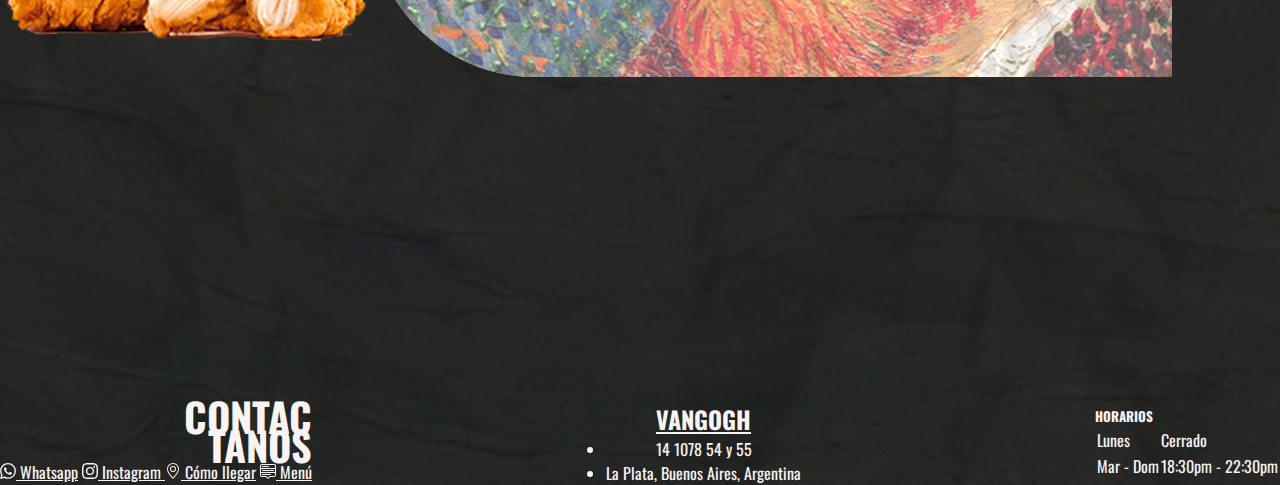
==== commit 7f16e063: "index responsivw bs" ====
--- a/index.html
+++ b/index.html
@@ -44,34 +44,71 @@
     </nav>
       </div>
 </header>
-     <main class="pt-5 ">
-            <div class=" py-5 d-flex flex-column flex-md-row text-center flex-row fondo_portada justify-content-evenly align-items-center">
+            <div class=" d-flex flex-column flex-md-row text-center flex-row fondo_portada justify-content-evenly align-items-center contenedor-portada-index">
+              <div class="d-flex contenedor-boton-portada  ">
+                <a class="btn btn-outline-light px-3 py-1 texto-web d-none d-lg-block  d-md-block" href="#"> <h6 class="m-0"> CONTACTANOS</h6></a>
+              </div> 
                 <div class="d-flex  flex-column px-4">
-                  <h1 class="texto-web-titulo">VANGOGH</h1>
-                  <h2 class="lead texto-web">Food & Beer</h2>
+                  <img src="./imgs/logo-portada-index.png" class=" img-fluid" >
                 </div>
                 <div class="d-flex contenedor-boton-portada  ">
-                  <a class="btn btn-outline-light px-3 py-1 texto-web " href="#"> <h6 class="m-0"> HACER PEDIDO</h6></a>
+                  <a class="btn btn-outline-light px-3 py-1  texto-web " href="#"> <h6 class="m-0"> HACER PEDIDO</h6></a>
                 </div>    
+              
               </div>
 
 
-              <div class="conteiner.fluid  "> <!-- contenedor principal -->
-                <div class="row row-cols-1 mt-5  text-center"> <!-- titulo burger -->
-                <h2 class=" display-1 mt-5 nuestras "> NUESTRAS </h2>
+              <div class=" mt-5 mx-0 container.fluid d-flex flex-column flex-md-row justify-content-between pt-5  "> <!-- contenedor principal -->
+                          
+                <div class="row row-cols-1 mt-5  text-center align-items-center"> <!-- titulo burger -->
+                <h2 class=" display-1 nuestras "> NUESTRAS </h2>
                 <h2 class=" display-1 burgers" > BURGERS</h2>
+                <p class="texto-web display-6"> Lorem ipsum dolor, sit amet consectetur adipisicing elit. Dolorem, porro?</p>
                 </div>
 
+                <div class="container d-flex justify-content-center position-relative">
+                  <img src="./imgs/Stacker-Cuadruple.png" class="rounded" alt="burger-index"> <!-- burger -->
+                  <img src="./imgs/Fondo_burger_index.png" class=" d-none d-lg-block  position-absolute justify-self-end img-fluid"  style="z-index: -1;" alt="fondo-burger-index"> <!-- fondo burger index --> 
 
-</div>
+                  </div>   
 
+                </div>
+                <div class= " mt-5 container-fluid d-flex flex-column-reverse flex-md-row justify-content-between pt-5 "> <!-- contenedor principal -->
+                          
+                  <div class="container d-flex justify-content-center position-relative">
+                    <img src="./imgs/cerveza_png.png" class="rounded" alt="burger-index"> <!-- foto burger -->
+                    <img src="./imgs/Fondo_birra_index.png" class=" d-none d-lg-block  position-absolute  img-fluid  justify-self-start " style="z-index: -1;" alt="fondo-burger-index"> <!-- fondo burger index --> 
+
+                    
+                    </div>   
+                  <div class="row row-cols-1 mt-5  text-center align-items-center"> <!-- titulo burger -->
+                  <h2 class=" display-1 nuestras "> NUESTRAS </h2>
+                  <h2 class=" display-1 burgers" > BIRRAS</h2>
+                  <p class="texto-web display-6"> Lorem ipsum dolor, sit amet consectetur adipisicing elit. Dolorem, porro?</p>
+                  </div>
+                  </div>
+                 
+                  <div class=" mt-5 container.fluid d-flex flex-column flex-md-row justify-content-between contenedor-final-index pt-5"> <!-- contenedor principal -->
+                          
+                    <div class="row row-cols-1 mt-5  text-center align-items-center"> <!-- titulo burger -->
+                    <h2 class=" display-1 nuestras "> NUESTRAS </h2>
+                    <h2 class=" display-1 burgers" > TAPAS</h2>
+                    <p class="texto-web display-6 "> Lorem ipsum dolor, sit amet consectetur adipisicing elit. Dolorem, porro?</p>
+                    </div>
+    
+                    <div class="container d-flex justify-content-center position-relative">
+                      <img src="./imgs/tapas-png-index.png" class="rounded"  alt="burger-index"> <!-- burger -->
+                      <img src="./imgs/Fondo_tapa_index.png" class=" img-fluid d-none d-lg-block position-absolute justify-self-end " style="z-index: -1;" alt="fondo-burger-index"> <!-- fondo burger index --> 
+    
+                      </div>   
+    
+                    </div>
    
 
 
-    </main>
     <div class="container.fluid mt-4">
 
-        <footer class="text-white text-center text-lg-start bg-dark" >
+        <footer class="text-white text-center text-lg-start bg-dark mt-5" >
           <div class="container p-1 ">
             <div class="row pt-2 ">
               <!--CONTACTOS-->
--- a/css/vangogh.css
+++ b/css/vangogh.css
@@ -31,32 +31,67 @@
     background-size: cover; 
 }
 
-
-.texto-web-titulo {
+@media only screen and (min-width: 767px) {
+    .texto-titulo {
+        width: 500px;
+        font-size: 90px ;
+        color: rgb(248, 244, 244);
+        font-family: 'Oswald', sans-serif, Georgia, 'Times New Roman', Times, serif;
+        font-weight: 500;
+        line-height: 4.4rem;}
+ 
+    
+    
+ .texto-subitutlo {
+    width: 500px;
+    font-size: 50px ;
     color: rgb(248, 244, 244);
     font-family: 'Oswald', sans-serif, Georgia, 'Times New Roman', Times, serif;
-    font-size: 3.5rem;
+    font-weight: 300;
+
+ }       
+}
+
+
+
+.texto-titulo {
+
+    font-size: 70px ;
+    color: rgb(248, 244, 244);
+    font-family: 'Oswald', sans-serif, Georgia, 'Times New Roman', Times, serif;
     font-weight: 500;
-    line-height: 2.4rem;
-  
-}
-
-.fondo_portada {
-    background-image: url("../imgs//portada_indezx.png");
-    background-repeat: no-repeat; 
-    background-size: cover; 
-}
+    line-height: 4.4rem;}
+
+.texto-subitutlo {
+
+    font-size: 30px ;
+    color: rgb(248, 244, 244);
+    font-family: 'Oswald', sans-serif, Georgia, 'Times New Roman', Times, serif;
+    font-weight: 300;
+
+ }       
+
 
 .texto-web-boton {
     color: rgb(248, 244, 244);
     font-family: 'Oswald', sans-serif, Georgia, 'Times New Roman', Times, serif;
 }
+.contenedor-portada-index {
+    padding: 5rem 0 5rem 0;
+    height: 25rem;
+    background-image: url("../imgs//portada_indezx.png");
+    background-repeat: no-repeat; 
+    background-size: cover; 
+}
 
 .contenedor-boton-portada {
     width: 10rem;
     justify-content: center;
 }
 
+.contenedor-final-index {
+    margin-bottom: 20rem;
+}
 /* FOOTER */
 .texto-web-footer {
     color: rgb(248, 244, 244);
@@ -67,10 +102,7 @@
 
 }
 
-.contener_derechos {
-    background-image: url("../imgs//fondo_derechos.jpg");
-    background-repeat: no-repeat; 
-    background-size: cover; }
+
 
 @media only screen and (min-width: 767px) {
 
@@ -521,11 +553,15 @@
     color: white;
     font-family: 'Oswald', sans-serif, Georgia, 'Times New Roman', Times, serif;
     font-weight: 200;
+    line-height: 2rem;
+
 }
 .burgers {
     color: white;
     font-family: 'Oswald', sans-serif, Georgia, 'Times New Roman', Times, serif;
     font-weight: 800;
+    line-height: 2rem;
+
 }
 
 .texto-web {
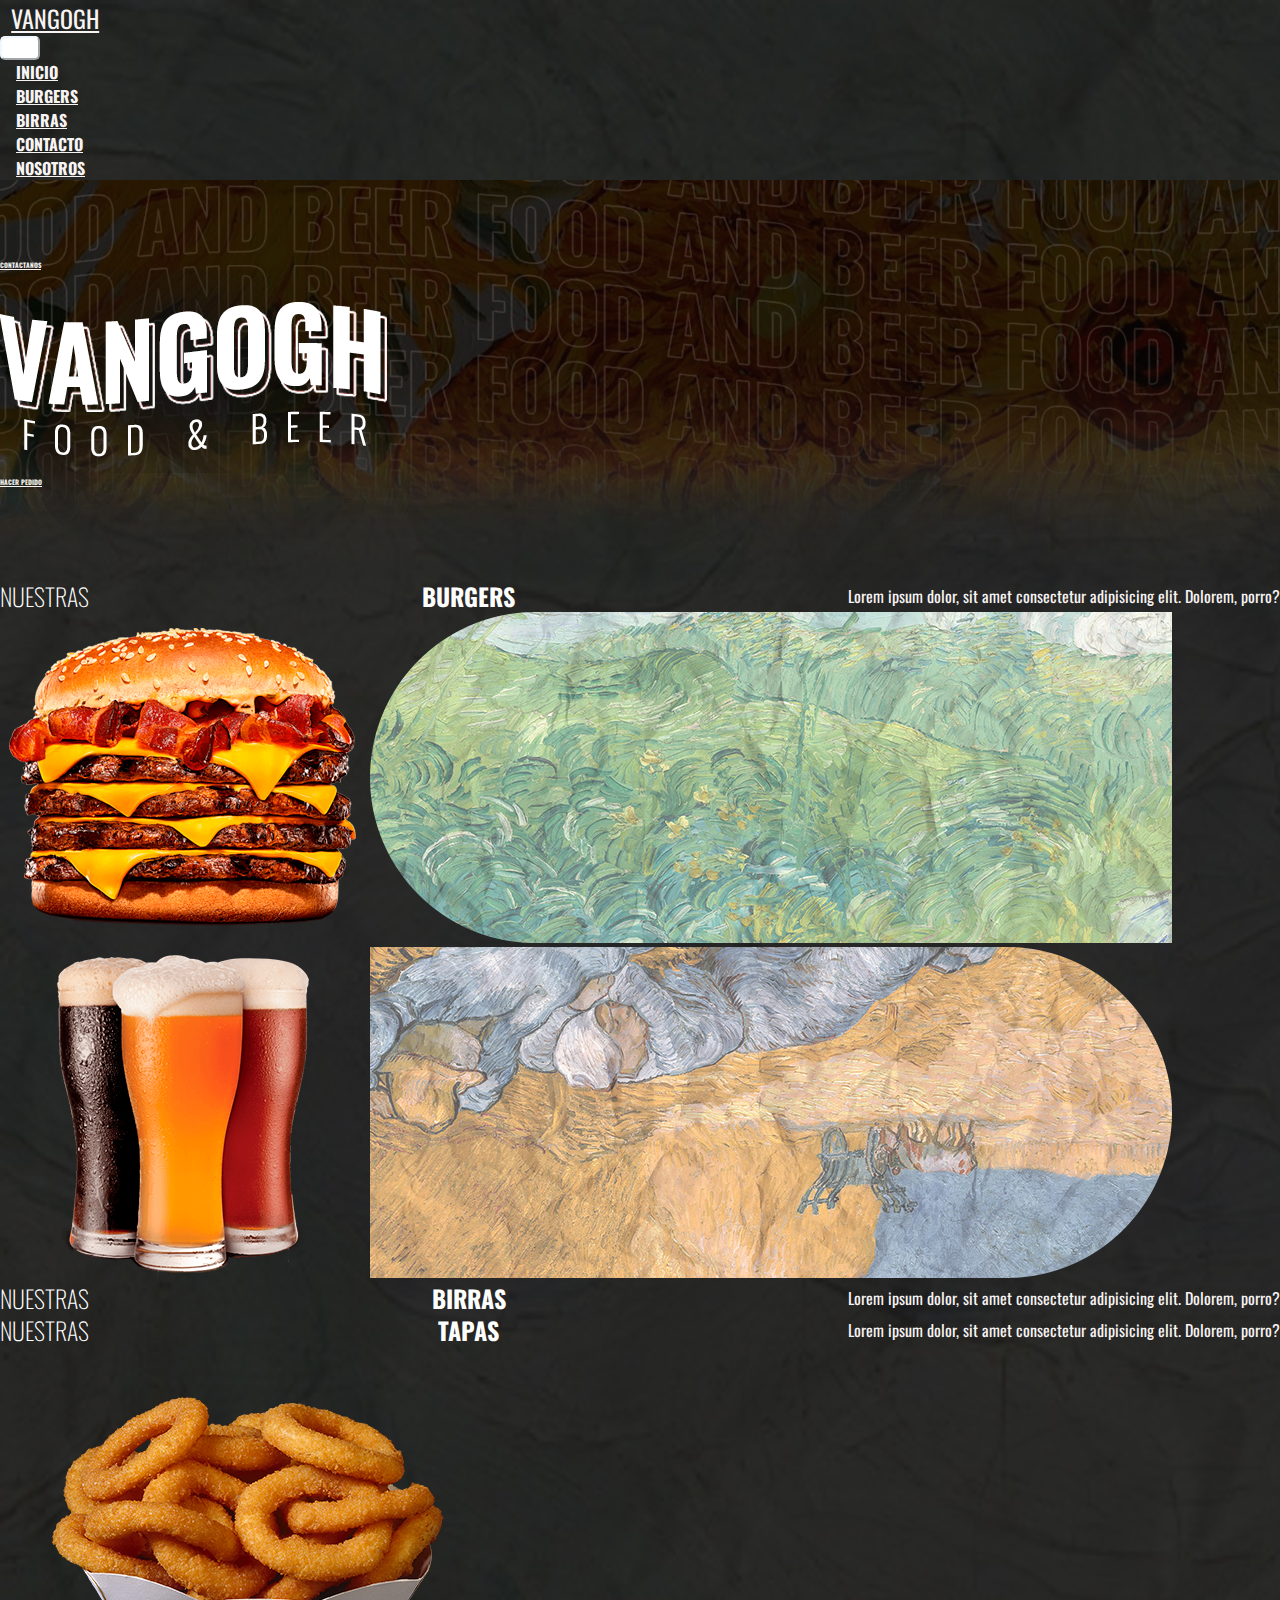
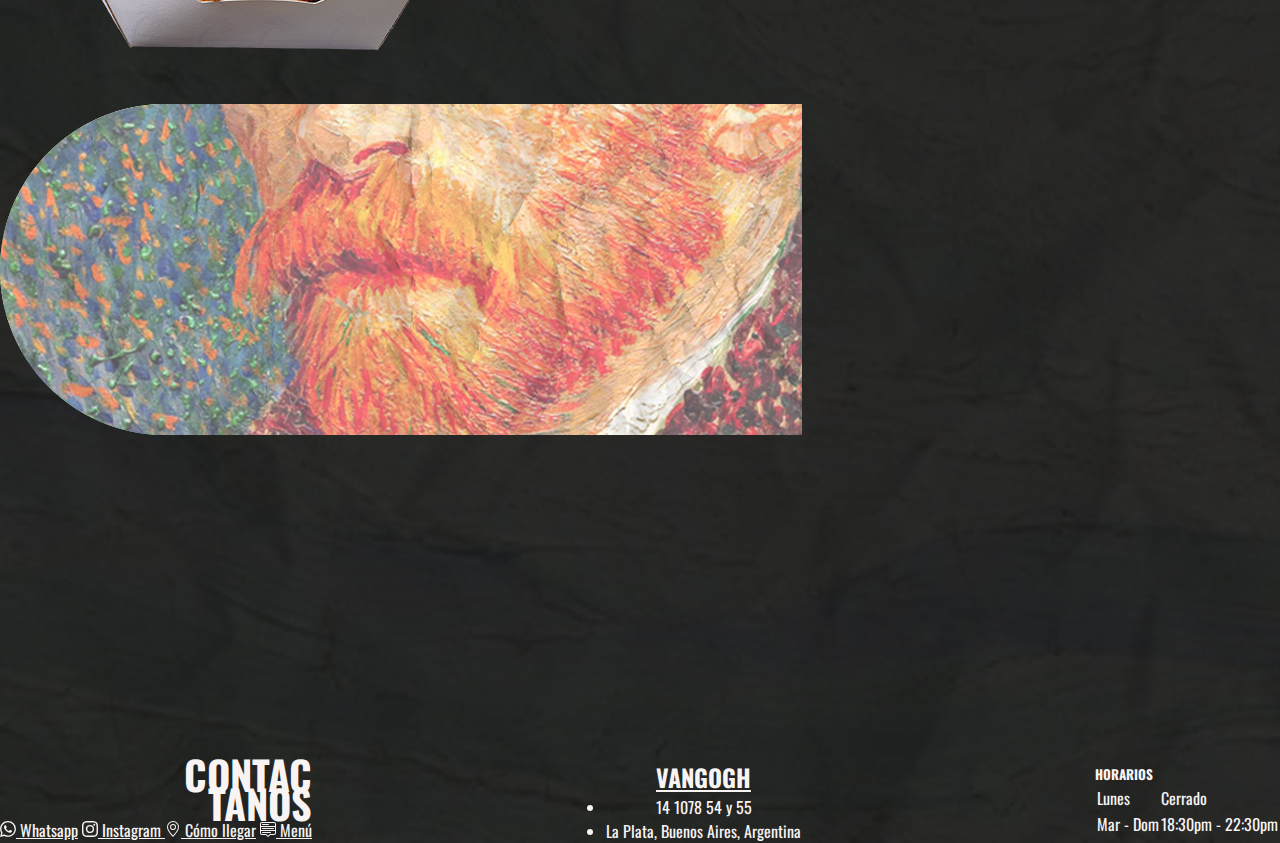
==== commit 8433011d: "contacto y cambios" ====
--- a/index.html
+++ b/index.html
@@ -23,19 +23,19 @@
         <div class="collapse navbar-collapse  justify-content-center align-items-center" id="navbarNav">
           <ul class="navbar-nav ">
             <li class="nav-item ">
-              <a class="nav-link texto-web" aria-current="page" href="#"><h4>INICIO</h4></a>
+              <a class="nav-link texto-web" aria-current="page" href="/index.html"><h4>INICIO</h4></a>
             </li>
             <li class="nav-item">
-              <a class="nav-link texto-web" href="#"><h4>BURGERS</h4></a>
+              <a class="nav-link texto-web" href="./Pages/burger_bs.html"><h4>BURGERS</h4></a>
             </li>
             <li class="nav-item ">
-              <a class="nav-link texto-web" href="#"><h4>BIRRAS</h4></a>
+              <a class="nav-link texto-web" href="./"><h4>BIRRAS</h4></a>
             </li>
             <li class="nav-item">
-              <a class="nav-link texto-web" href="#"><h4>CONTACTO</h4></a>
+              <a class="nav-link texto-web" href="./Pages/Contacto.html"><h4>CONTACTO</h4></a>
             </li>
             <li class="nav-item">
-              <a class="nav-link texto-web" href="#"><h4>NOSOTROS</h4></a>
+              <a class="nav-link texto-web" href="./Pages/Nosotros.html"><h4>NOSOTROS</h4></a>
               
             </li>
           </ul>
@@ -58,7 +58,7 @@
               </div>
 
 
-              <div class=" mt-5 mx-0 container.fluid d-flex flex-column flex-md-row justify-content-between pt-5  "> <!-- contenedor principal -->
+              <div class=" mt-0 mx-0 container.fluid d-flex flex-column flex-md-row justify-content-between pt-2  "> <!-- contenedor principal -->
                           
                 <div class="row row-cols-1 mt-5  text-center align-items-center"> <!-- titulo burger -->
                 <h2 class=" display-1 nuestras "> NUESTRAS </h2>
@@ -88,7 +88,7 @@
                   </div>
                   </div>
                  
-                  <div class=" mt-5 container.fluid d-flex flex-column flex-md-row justify-content-between contenedor-final-index pt-5"> <!-- contenedor principal -->
+                  <div class=" mt-5 container.fluid d-flex flex-column flex-md-row justify-content-between contenedor-final-index "> <!-- contenedor principal -->
                           
                     <div class="row row-cols-1 mt-5  text-center align-items-center"> <!-- titulo burger -->
                     <h2 class=" display-1 nuestras "> NUESTRAS </h2>
@@ -97,7 +97,7 @@
                     </div>
     
                     <div class="container d-flex justify-content-center position-relative">
-                      <img src="./imgs/tapas-png-index.png" class="rounded"  alt="burger-index"> <!-- burger -->
+                      <img src="./imgs/tapas-png-index.png" class="rounded pt-2"  alt="burger-index"> <!-- burger -->
                       <img src="./imgs/Fondo_tapa_index.png" class=" img-fluid d-none d-lg-block position-absolute justify-self-end " style="z-index: -1;" alt="fondo-burger-index"> <!-- fondo burger index --> 
     
                       </div>   
--- a/css/vangogh.css
+++ b/css/vangogh.css
@@ -102,7 +102,22 @@
 
 }
 
-
+.texto-web-contacto{
+    color: rgb(248, 244, 244);
+    font-family: 'Oswald', sans-serif, Georgia, 'Times New Roman', Times, serif;
+    font-size: 5.5rem;
+    line-height: 4.1rem;
+    text-align: center;
+}
+
+.texto-web-contacto-lista {
+
+    color: rgb(248, 244, 244);
+    font-family: 'Oswald', sans-serif, Georgia, 'Times New Roman', Times, serif;
+    font-size: 2.5rem;
+    line-height: 3rem;
+    text-align: left;
+}
 
 @media only screen and (min-width: 767px) {
 
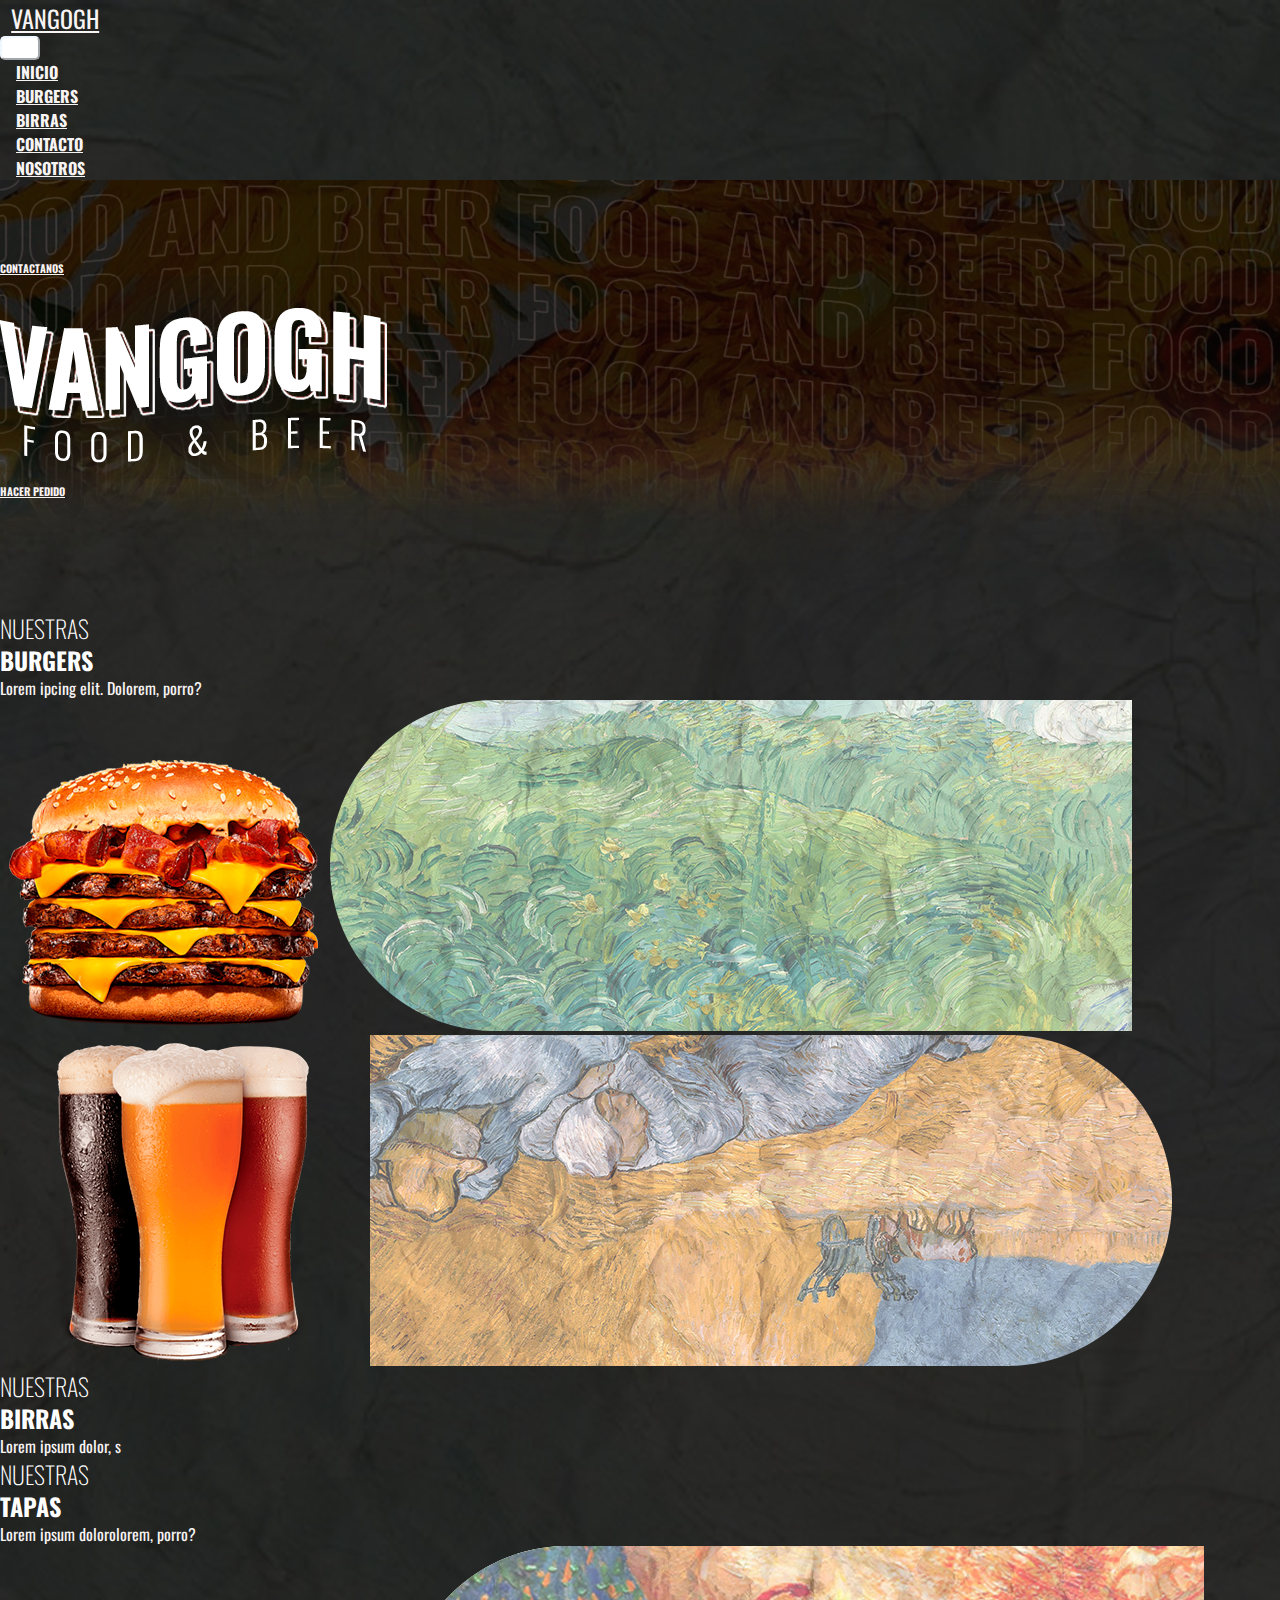
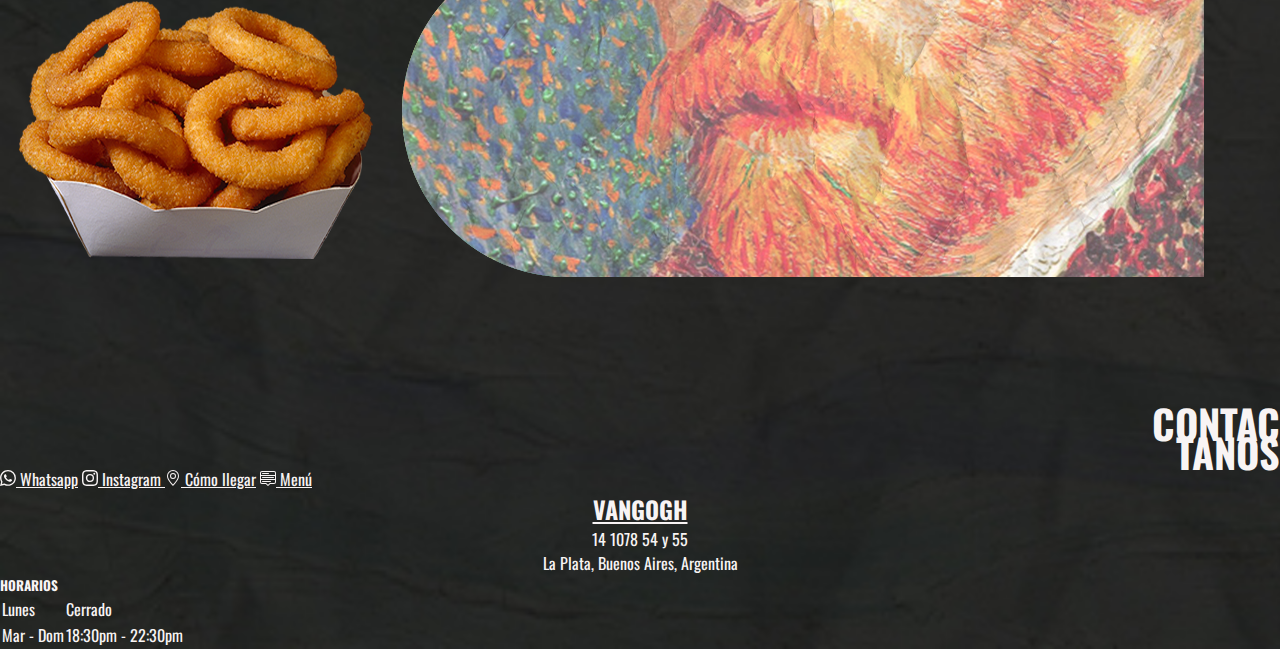
==== commit d3b23fa7: "arreglando index" ====
--- a/index.html
+++ b/index.html
@@ -48,8 +48,8 @@
               <div class="d-flex contenedor-boton-portada  ">
                 <a class="btn btn-outline-light px-3 py-1 texto-web d-none d-lg-block  d-md-block" href="#"> <h6 class="m-0"> CONTACTANOS</h6></a>
               </div> 
-                <div class="d-flex  flex-column px-4">
-                  <img src="./imgs/logo-portada-index.png" class=" img-fluid" >
+                <div class="d-flex  flex-column px-5 ">
+                  <img src="./imgs/logo-portada-index.png" class="img-fluid" alt="logo" >
                 </div>
                 <div class="d-flex contenedor-boton-portada  ">
                   <a class="btn btn-outline-light px-3 py-1  texto-web " href="#"> <h6 class="m-0"> HACER PEDIDO</h6></a>
@@ -58,12 +58,12 @@
               </div>
 
 
-              <div class=" mt-0 mx-0 container.fluid d-flex flex-column flex-md-row justify-content-between pt-2  "> <!-- contenedor principal -->
+              <div class=" mx-0 container.fluid d-flex flex-column flex-md-row justify-content-between conteiner-burger-index "> <!-- contenedor principal -->
                           
-                <div class="row row-cols-1 mt-5  text-center align-items-center"> <!-- titulo burger -->
+                <div class="row row-cols-1 mt-5  text-center align-items-center "> <!-- titulo burger -->
                 <h2 class=" display-1 nuestras "> NUESTRAS </h2>
-                <h2 class=" display-1 burgers" > BURGERS</h2>
-                <p class="texto-web display-6"> Lorem ipsum dolor, sit amet consectetur adipisicing elit. Dolorem, porro?</p>
+                <h2 class=" display-1 burgers  " > BURGERS</h2>
+                <p class="texto-web display-6 "> Lorem ipcing elit. Dolorem, porro?</p>
                 </div>
 
                 <div class="container d-flex justify-content-center position-relative">
@@ -81,10 +81,10 @@
 
                     
                     </div>   
-                  <div class="row row-cols-1 mt-5  text-center align-items-center"> <!-- titulo burger -->
-                  <h2 class=" display-1 nuestras "> NUESTRAS </h2>
+                  <div class="row row-cols-1 mt-5  text-center align-items-center "> <!-- titulo burger -->
+                  <h2 class=" display-1 nuestras   "> NUESTRAS </h2>
                   <h2 class=" display-1 burgers" > BIRRAS</h2>
-                  <p class="texto-web display-6"> Lorem ipsum dolor, sit amet consectetur adipisicing elit. Dolorem, porro?</p>
+                  <p class="texto-web display-6"> Lorem ipsum dolor, s</p>
                   </div>
                   </div>
                  
@@ -93,19 +93,18 @@
                     <div class="row row-cols-1 mt-5  text-center align-items-center"> <!-- titulo burger -->
                     <h2 class=" display-1 nuestras "> NUESTRAS </h2>
                     <h2 class=" display-1 burgers" > TAPAS</h2>
-                    <p class="texto-web display-6 "> Lorem ipsum dolor, sit amet consectetur adipisicing elit. Dolorem, porro?</p>
+                    <p class="texto-web display-6 "> Lorem ipsum dolorolorem, porro?</p>
                     </div>
     
                     <div class="container d-flex justify-content-center position-relative">
-                      <img src="./imgs/tapas-png-index.png" class="rounded pt-2"  alt="burger-index"> <!-- burger -->
+                      <img src="./imgs/tapas-png-index.png" class="rounded"  alt="burger-index"> <!-- burger -->
                       <img src="./imgs/Fondo_tapa_index.png" class=" img-fluid d-none d-lg-block position-absolute justify-self-end " style="z-index: -1;" alt="fondo-burger-index"> <!-- fondo burger index --> 
     
                       </div>   
     
                     </div>
    
-
-
+           
     <div class="container.fluid mt-4">
 
         <footer class="text-white text-center text-lg-start bg-dark mt-5" >
--- a/css/vangogh.css
+++ b/css/vangogh.css
@@ -90,8 +90,17 @@
 }
 
 .contenedor-final-index {
-    margin-bottom: 20rem;
-}
+    margin-bottom: 8rem;
+}
+@media only screen and (min-width: 767px) {
+
+.conteiner-burger-index {
+    margin-top: 2rem;
+
+}
+
+}
+
 /* FOOTER */
 .texto-web-footer {
     color: rgb(248, 244, 244);
@@ -117,338 +126,10 @@
     font-size: 2.5rem;
     line-height: 3rem;
     text-align: left;
-}
-
-@media only screen and (min-width: 767px) {
-
-
-
-.row { /* PADRE HEADER */
-    width: 100%;
-    display: flex;
-    align-items:center;
-    justify-content:space-between;
-
-}
-.header {
-    background-color: rgb(17, 17, 17);
-        width: 100%;
-        display: flex;
-        align-items:center;
-        justify-content:center;
-        top: 0;
-    left: 0;
-}
-    
-
-
-
-.nav__list { /* HIJO HEADER */
-    display: flex;
-    flex-wrap: wrap;
-}
-
-.nav_item {
-    list-style-type: none;
-    align-content: center;
-
-
-
-
-}
-.nav__link { /* HIJO NAVLIST */
-    display: flex;
-    color: antiquewhite;
-    text-decoration: none;
-    justify-content:space-evenly;
-    margin: 0 25px;
-    font-size: 20px;
-    font-family:  'Oswald', sans-serif, Georgia, 'Times New Roman', Times, serif;
-}
-
-
-.portadacompleta {
-    height: 250px;
-    width: 100%;
-    display: grid;
-    grid-template-columns: 25% 25% 25% 25%;
-    grid-template-rows: 25% 25% 25% 25%;
-    margin-bottom: 100px;
-    grid-template-areas:
-    "tituloweb1 tituloweb1 -  -" 
-    "tituloweb1 tituloweb1 -  boton_portada"
-    "sloganweb1 sloganweb1 - -"
-    "sloganweb1 sloganweb1 - -"
-
-}
-
-.imagenportada {
-    display: flex;
-    position: absolute;
-    z-index: -1;
-    object-fit: fill;
-}
-
-.fotoportada {
-    max-width: 100%;
-}
-
-.letrasportada {
-    display: grid;
-    grid-column-start: 1;
-    grid-column-end: 3;
-    grid-row-start: 1;
-    grid-row-end: 4;
-
-
-
-}
-.tituloweb1 {
-    display: grid;
-    justify-content: center;
-    align-self: center;
-    font-family: 'Oswald', sans-serif, Georgia, 'Times New Roman', Times, serif; 
-    color: rgb(255, 255, 255);
-    grid-area: "tituloweb1";
-    grid-column-start: 1;
-    grid-column-end: 3;
-    grid-row-start: 1;
-    grid-row-end: 4;
-    margin-bottom: 20px;
-}
-
-h1 {
-    font-size: 80px;
-}
-
-.sloganweb1 {
-    display: grid;
-    justify-content: center;
-    align-self: center;
-    font-style: italic;
-    grid-area: "sloganweb1";
-    font-family: 'Oswald', sans-serif, Georgia, 'Times New Roman', Times, serif; 
-    font-weight: 400;
-    font-size: 40px;
-    color: white;
-    grid-column-start: 1;
-    grid-column-end: 3;
-    grid-row-start: 3;
-    grid-row-end: 4;
-
-}
-
-
-
-
-.boton_portada {
-    display: grid;
-    justify-content: start;
-    margin: 20px 25px 20px 25px;
-    grid-column-start: 4;
-    grid-column-end: 5;
-    grid-row-start: 2;
-    grid-row-end: 3;
-}
-.btn-outline-light{
-    font-size: 10px;
-}
-
-
-
-.botonesBajos {
-
-    display: flex;
-    flex-direction: column;
-    flex-wrap: reverse;
-    justify-content: space-between;
-    align-content: center;
-}
-
-.Imagen_menu_bajo {
-    display:flex;
-    flex-wrap: reverse;
-    border-radius: 20px;
-    margin-bottom: 20px;
-    margin-left: 20px;
-}
-.Superior {
-    display: flex;
-    flex-direction: row;
-    flex-wrap: wrap;
-    size: 80%;
-    justify-content: center;
-}
-
-.inferior {
-    display: flex;
-    flex-direction: row;
-    flex-wrap: wrap;
-    size: 80%;
-    justify-content: center;
-}
-
-
-.botonWhatsapp {
-position: fixed;
-    width: 8%;
-    top: 85%;
-    right: 1%;
-}
-
-
-.IMAGENWHATSAPP {
-    width: 65%;
-}
-
-.videoinsti {
-    width: 80%;
-    height: 100%;
-  
-}
-
-.video{
-text-align: center;
-height: 650px;
-
-
-}
-    
-
-/* FOOTER */
-
-.container_footer {
-    padding:  12px 0 12px 0 ;
-    display: flex;
-    flex-direction:row-reverse;
-    justify-content: space-between;
-    align-items: center;
-    margin-top: 30px;
-    margin-bottom: 0px;
-    background-color: rgb(17, 17, 17);
-}
-
-.Footer_instagram {
-    padding-right: 10px;
-    display: flex;
-    color: rgb(255, 255, 255);
-    font-family: 'Oswald', sans-serif, Georgia, 'Times New Roman', Times, serif; 
-    font-size: 15px;
-
-}
-
-.texto_derechos {
-    padding-left: 10px;
-    display: flex;
-    color: aliceblue;
-    font-family: 'Oswald', sans-serif, Georgia, 'Times New Roman', Times, serif; 
-    font-size: 15px;
-
-
-}
-
-}
-
-
-
-/* BURGERS */
-
-/* DISPLAY GALERIA COMIDA */
-
-.burgerrow {
-    display: flex;
-    flex-direction: row;
-    justify-content: center;
-    align-items: center;
-    margin-top: 30px;
-}
-
-.burgerrow2 {
-    display: flex;
-    flex-direction:row-reverse;
-    justify-content: center;
-    align-items: center;
-    margin-top: 30px;
-}
-
-.burgertext { 
-    
-    margin-right: 100px;
-    display: flex;
-    align-self: flex-start;
-    margin-top: 20px;
-    line-height: 80px;
-}
-
-.burgertext2 { 
-    text-align: right;
-    margin-right: 100px;
-    display: flex;
-    align-self: flex-start;
-    margin-top: 20px;
-    line-height: 80px;
-}
-
-.burger_name {
-    color: white;
-    font-family: 'Oswald', sans-serif, Georgia, 'Times New Roman', Times, serif;
-    font-weight: 400;
-    font-size: 40px;
-  }
-
-
-.ingredientes {
-    list-style: none;
-    color: white;
-    font-variant: italic;
-    font-family: 'Oswald', sans-serif, Georgia, 'Times New Roman', Times, serif;
-    font-weight: 250;
-    font-size: 25px;
-    line-height: 30px;
-
-
-}
-
-
-
-
-
-
-/* CONTACTO */
-
-.contacto_page {
-    margin-bottom: 250px;
-    display: flex;
-    flex-direction: row;
-    justify-content: center;
-}
-
-.telefono {
-    margin-top: 20px;
-    padding-left: 10px;
-    text-align: left;
-    color: white;
-    font-family: 'Oswald', sans-serif, Georgia, 'Times New Roman', Times, serif;
-    font-size: 20px;
-    font-weight: 200;
-}
-
-.contactanos_titulo {
-    margin-top: 30px;
-    margin-bottom: 28px;
-    text-align: center;
-    color: white;
-    font-family: 'Oswald', sans-serif, Georgia, 'Times New Roman', Times, serif;
-    font-size: 100px;
-    font-weight: 400;
-}
-
-
-
-.mapa {
-    border-radius: 15px;
-    margin-bottom: 100px;
-}
+
+}
+
+
 
 
 /* CERVEZA */
@@ -497,63 +178,8 @@
     font-size: 40px;
   }
 
-  /* NOSOTROS */
-
-  .conteninernosotros {
-    display: flex;
-    margin-bottom: 200px;
-    justify-content: center;
-    align-content: center;
-    flex-direction: row-reverse;
-
-
-  }
-
-  .titulonosotros {
-    margin: 25px 0 50px 0;
-    text-align: center;
-    color: white;
-    font-family: 'Oswald', sans-serif, Georgia, 'Times New Roman', Times, serif;
-    font-size: 50;
-    font-weight: 300;
-  }
-
-  .conteiner_foto_frente {
-    width: 287px;
-    height: 510;
-    display: flex;
-    margin: 0 10px 0 10px;
-
-
-  }
-  .foto_vangogh {   
-    text-align: center; 
-    display: flex;
-    justify-content: center;
-    border-radius: 10px;
-
-  }
-
-  .texto_nosotros {
-    display: flex;
-    color: white;
-    font-family: 'Oswald', sans-serif, Georgia, 'Times New Roman', Times, serif;
-    font-size: 20;
-    text-align: left;
-    width: 200px;
-
-  }
-
-  .conteinertextonosotros {
-    display: flex;
-    align-self: center;
-    margin: 0 1% 200px 1%;
-
-  }
-
-  /* BURGERS CON GRID*/
-
-  /* TITULO PÁGINA BURGER */
+
+
 .nuestrasburgers {
     text-align: center;
     margin: 50px auto 80px auto;
@@ -632,142 +258,4 @@
     background-size: cover; 
 }
 
-  /* BURGERS CON GRID FOTO DERECHA
-*/
-
-
-  .burgergrid{
-    margin: 0 15% 0 15%;
-    height: 500px;
-    display: grid;
-    grid-template-columns: 45% 55%;
-    grid-template-rows: 20% 80%;
-    grid-template-areas:
-    "gridtitulo burgerfoto_grid"
-    "gridingredientes burgerfoto_grid"
-  }
-
-  
-.gridtitulo {
-    display: grid;
-    align-self: center;
-    grid-area: "gridtitulo";
-    
- 
-}
-
-.gridingredientes {
-    display: grid;
-    justify-content: center;
-    grid-area: "gridingredientes";
-    
-
-}
-
-.burgerfoto_grid {
-    display: grid;
-    grid-area: "burgerfoto_grid";
-    justify-content: center;
-
-
-}
-
-.nombregurger {
-    display: grid;
-    text-align:center;
-    color: rgb(255, 255, 255);
-    font-family: 'Oswald', sans-serif, Georgia, 'Times New Roman', Times, serif;
-    font-weight: 400;
-    font-size: 70px
-}
-
-.foto_burger {
-    width: auto;
-    
-}
-
-.listaingredientes {
-    text-align: center;
-    width: 200px;
-    padding: 0;
-    list-style: none;
-    justify-content: center;
-    color: white;
-    font-size: 30px;
-    font-weight: 200;
-    line-height: 2rem;
-
-    font-family: 'Oswald', sans-serif, Georgia, 'Times New Roman', Times, serif;
-  
-}
-
-/* SEGUNDA FILA MARGEN OPUESTO */
-
-.burgergrid2 {
-    margin: 0 15% 0 15%;
-    height: 500px;
-    display: grid;
-    grid-template-columns: 55% 45%;
-    grid-template-rows: 20% 80%;
-    grid-template-areas:
-    "burgerfoto_grid2 gridtitulo2" 
-    "burgerfoto_grid2 gridingredientes2"
-  }
-
-  
-.gridtitulo2 {
-    padding: 0;
-    display: grid;
-    justify-content: center;
-    align-self: center;
-    grid-area: "gridtitulo2";
-    
- 
-}
-
-.gridingredientes2 {
-    display: grid;
-    justify-content: center;
-    grid-area: "gridingredientes2";
-    grid-column-start: 2;
-    grid-column-end: 3;
-    
-
-
-}
-
-.burgerfoto_grid2 {
-    display: grid;
-    justify-self: center;
-    grid-area: "burgerfoto_grid2";
-
-}
-
-.nombregurger2 {
-    padding: 0;
-    justify-content: center;
-    color: rgb(255, 255, 255);
-    font-family: 'Oswald', sans-serif, Georgia, 'Times New Roman', Times, serif;
-    font-weight: 400;
-    font-size: 70px
-}
-
-
-
-.listaingredientes2 {
-    text-align: center;
-    list-style: none;
-    justify-content: center;
-    color: white;
-    font-size: 30px;
-    font-weight: 200;
-    line-height: 2rem;
-    font-family: 'Oswald', sans-serif, Georgia, 'Times New Roman', Times, serif;
-  
-}
-
-.foto_burger {
-    
-    border-radius: 7px;
-    width: 80%;
-  }+ 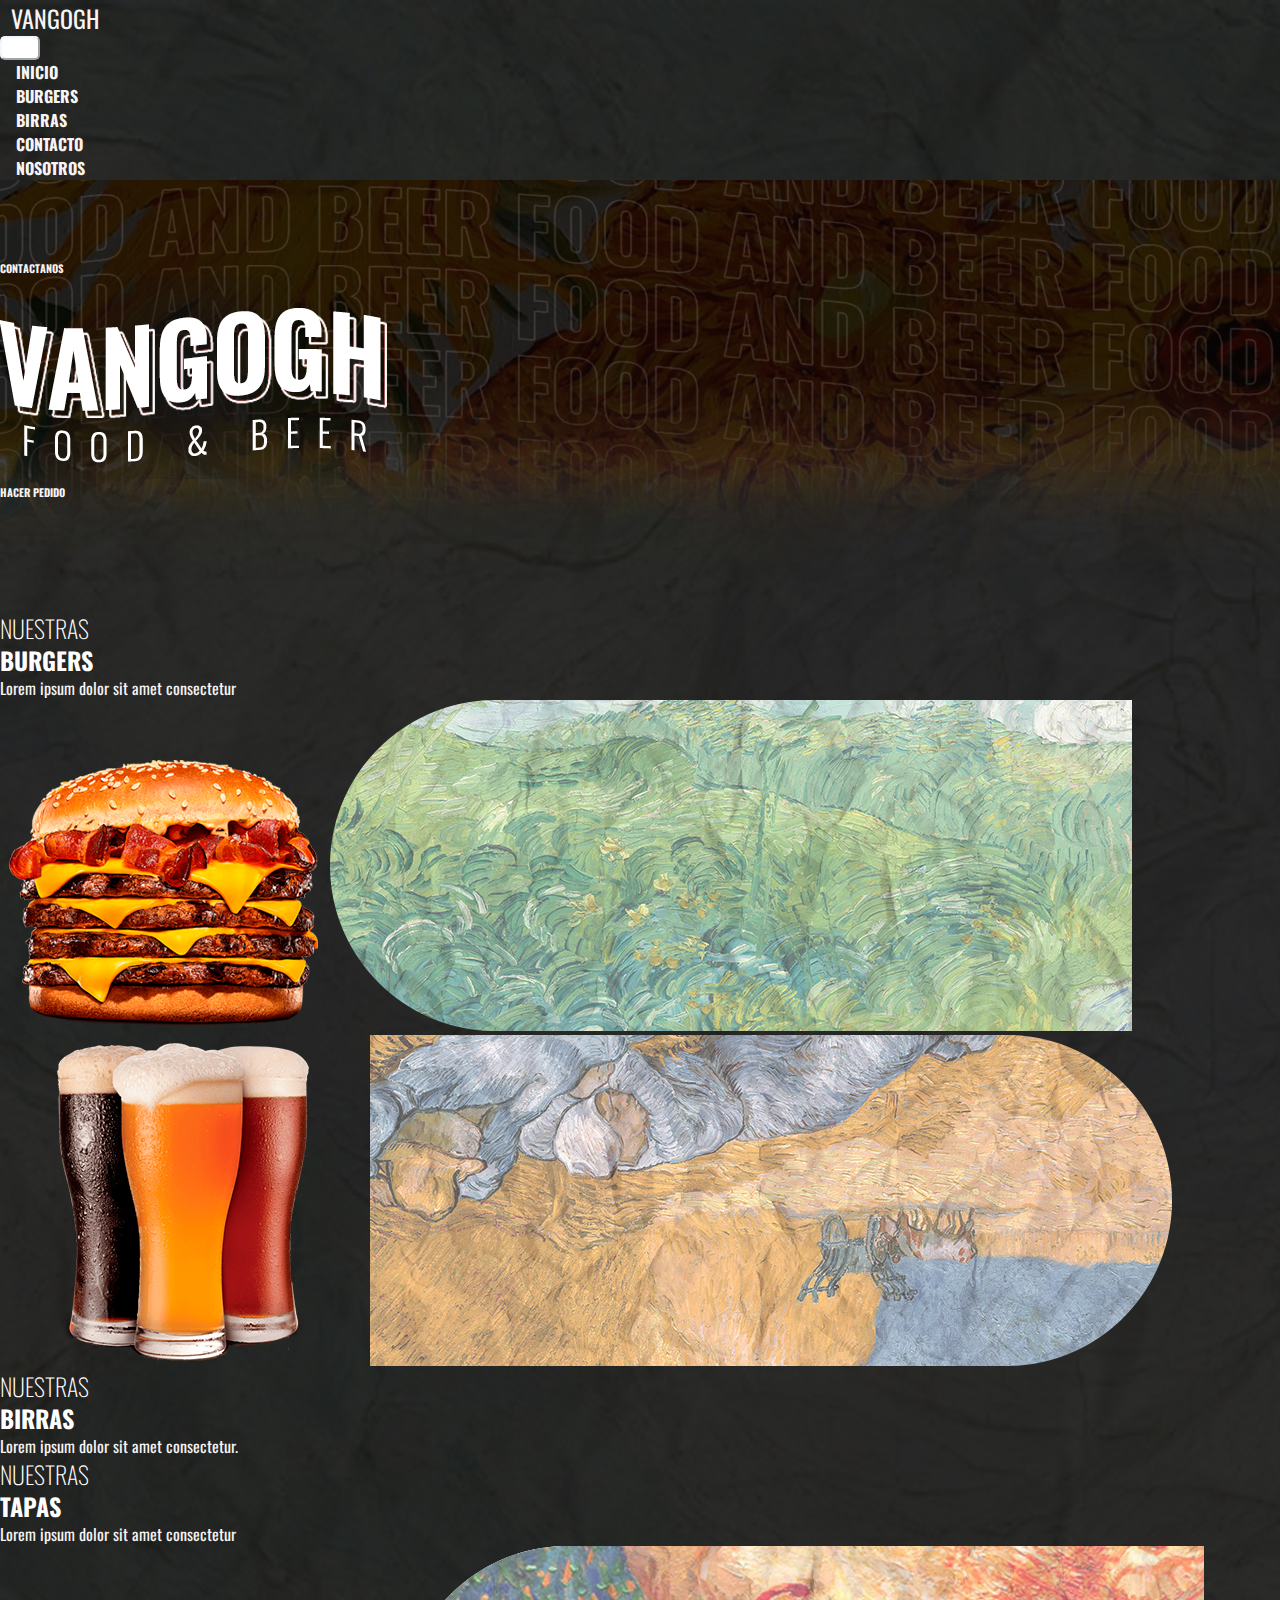
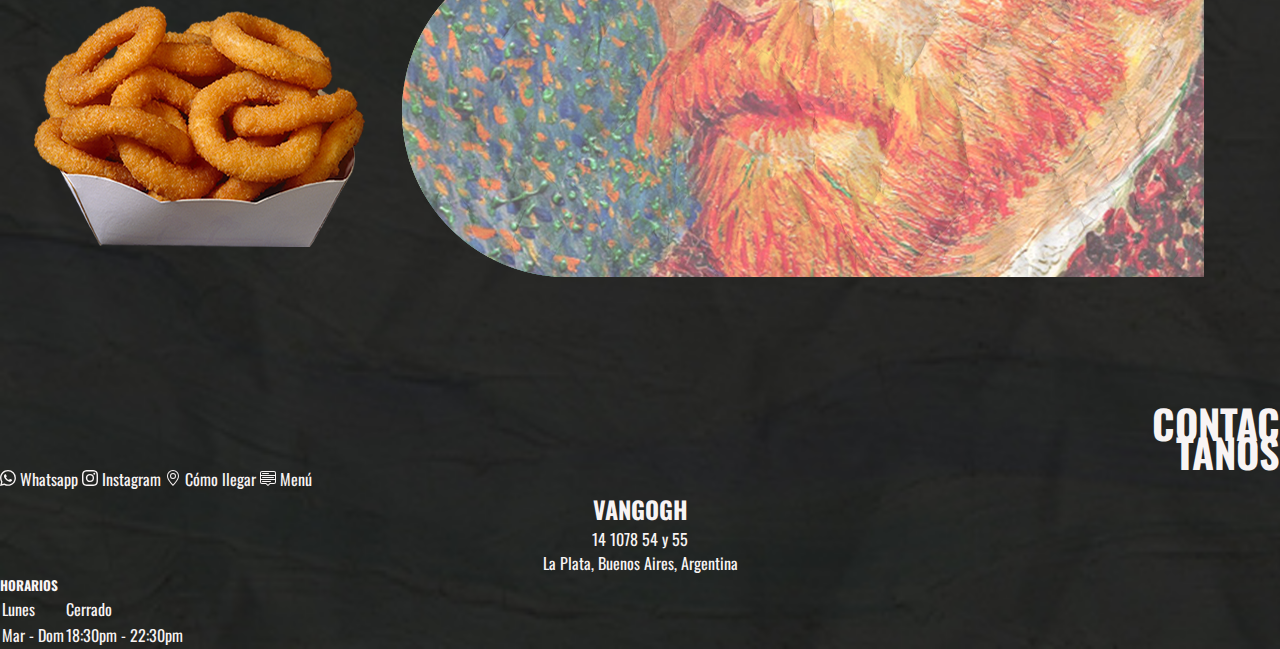
==== commit 605428d5: "version final segunda preentrega" ====
--- a/index.html
+++ b/index.html
@@ -29,7 +29,7 @@
               <a class="nav-link texto-web" href="./Pages/burger_bs.html"><h4>BURGERS</h4></a>
             </li>
             <li class="nav-item ">
-              <a class="nav-link texto-web" href="./"><h4>BIRRAS</h4></a>
+              <a class="nav-link texto-web" href="./birras.html"><h4>BIRRAS</h4></a>
             </li>
             <li class="nav-item">
               <a class="nav-link texto-web" href="./Pages/Contacto.html"><h4>CONTACTO</h4></a>
@@ -46,64 +46,74 @@
 </header>
             <div class=" d-flex flex-column flex-md-row text-center flex-row fondo_portada justify-content-evenly align-items-center contenedor-portada-index">
               <div class="d-flex contenedor-boton-portada  ">
-                <a class="btn btn-outline-light px-3 py-1 texto-web d-none d-lg-block  d-md-block" href="#"> <h6 class="m-0"> CONTACTANOS</h6></a>
+                <a class="btn btn-outline-light px-3 py-1 texto-web d-none d-lg-block  d-md-block" href="https://bit.ly/Contacto-Vangogh"> <h6 class="m-0"> CONTACTANOS</h6></a>
               </div> 
-                <div class="d-flex  flex-column px-5 ">
+              <a class="nav-link texto-web" aria-current="page" href="/index.html">
+              <div class="d-flex  flex-column px-5 ">
                   <img src="./imgs/logo-portada-index.png" class="img-fluid" alt="logo" >
-                </div>
+                </div></a>
                 <div class="d-flex contenedor-boton-portada  ">
                   <a class="btn btn-outline-light px-3 py-1  texto-web " href="#"> <h6 class="m-0"> HACER PEDIDO</h6></a>
                 </div>    
               
               </div>
 
+              <a href="./Pages/burger_bs.html"   >
 
               <div class=" mx-0 container.fluid d-flex flex-column flex-md-row justify-content-between conteiner-burger-index "> <!-- contenedor principal -->
-                          
-                <div class="row row-cols-1 mt-5  text-center align-items-center "> <!-- titulo burger -->
+                <div class="row row-cols-1 mt-5  text-center align-items-center" > <!-- titulo burger -->
                 <h2 class=" display-1 nuestras "> NUESTRAS </h2>
                 <h2 class=" display-1 burgers  " > BURGERS</h2>
-                <p class="texto-web display-6 "> Lorem ipcing elit. Dolorem, porro?</p>
+                <p class="texto-web display-6 "> Lorem ipsum dolor sit amet consectetur </p>
                 </div>
 
                 <div class="container d-flex justify-content-center position-relative">
-                  <img src="./imgs/Stacker-Cuadruple.png" class="rounded" alt="burger-index"> <!-- burger -->
+                  <img src="./imgs/Stacker-Cuadruple.png"  class="rounded" alt="burger-index"> <!-- burger -->
                   <img src="./imgs/Fondo_burger_index.png" class=" d-none d-lg-block  position-absolute justify-self-end img-fluid"  style="z-index: -1;" alt="fondo-burger-index"> <!-- fondo burger index --> 
 
                   </div>   
 
                 </div>
-                <div class= " mt-5 container-fluid d-flex flex-column-reverse flex-md-row justify-content-between pt-5 "> <!-- contenedor principal -->
-                          
+              </a>
+              <a href="./Pages/birras.html"   >
+
+                <div class= " mt-5 container-fluid d-flex flex-column-reverse flex-md-row justify-content-between  px-0"> <!-- contenedor principal -->
+               
                   <div class="container d-flex justify-content-center position-relative">
                     <img src="./imgs/cerveza_png.png" class="rounded" alt="burger-index"> <!-- foto burger -->
-                    <img src="./imgs/Fondo_birra_index.png" class=" d-none d-lg-block  position-absolute  img-fluid  justify-self-start " style="z-index: -1;" alt="fondo-burger-index"> <!-- fondo burger index --> 
+                    <img src="./imgs/Fondo_birra_index.png" class="  d-none d-lg-block  position-absolute  img-fluid  justify-self-start " style="z-index: -1;" alt="fondo-burger-index"> <!-- fondo burger index --> 
 
                     
-                    </div>   
+                    </div> 
+                   
                   <div class="row row-cols-1 mt-5  text-center align-items-center "> <!-- titulo burger -->
                   <h2 class=" display-1 nuestras   "> NUESTRAS </h2>
                   <h2 class=" display-1 burgers" > BIRRAS</h2>
-                  <p class="texto-web display-6"> Lorem ipsum dolor, s</p>
+                  <p class="texto-web display-6 "> Lorem ipsum dolor sit amet consectetur.</p>
+               </div>
                   </div>
-                  </div>
-                 
+                </a>
+
+                
+                <a href="./Pages/burger_bs.html#nuestras-tapas" > 
+
                   <div class=" mt-5 container.fluid d-flex flex-column flex-md-row justify-content-between contenedor-final-index "> <!-- contenedor principal -->
-                          
+ 
                     <div class="row row-cols-1 mt-5  text-center align-items-center"> <!-- titulo burger -->
                     <h2 class=" display-1 nuestras "> NUESTRAS </h2>
                     <h2 class=" display-1 burgers" > TAPAS</h2>
-                    <p class="texto-web display-6 "> Lorem ipsum dolorolorem, porro?</p>
-                    </div>
-    
+                    <p class="texto-web display-6 "> Lorem ipsum dolor sit amet consectetur</p>
+                  </div>
+
                     <div class="container d-flex justify-content-center position-relative">
                       <img src="./imgs/tapas-png-index.png" class="rounded"  alt="burger-index"> <!-- burger -->
                       <img src="./imgs/Fondo_tapa_index.png" class=" img-fluid d-none d-lg-block position-absolute justify-self-end " style="z-index: -1;" alt="fondo-burger-index"> <!-- fondo burger index --> 
     
                       </div>   
-    
+
                     </div>
-   
+                  </a>
+
            
     <div class="container.fluid mt-4">
 
@@ -137,7 +147,7 @@
               <!-- FIRMA -->
               <div class="col-lg-4 col-md-6 mb-4 mb-md-0">
                 <ul class="list-unstyled texto-web" style="text-align: center;">
-                  <a class="navbar-brand texto-web" href="#"> <h2> VANGOGH</h2></a>
+                  <a class="navbar-brand texto-web" href="/index.html"> <h2> VANGOGH</h2></a>
                   <li>14 1078 54 y 55 </li>
                   <li>La Plata, Buenos Aires, Argentina</li>
                 </ul>
--- a/css/vangogh.css
+++ b/css/vangogh.css
@@ -4,7 +4,7 @@
 box-sizing: border-box;
 }
 
-
+/* Navbar  */
 .custom-toggler {
     display: flex;
     border-color: aliceblue;
@@ -31,6 +31,13 @@
     background-size: cover; 
 }
 
+a {
+    text-decoration: none;
+  }
+
+/* Portada Index */
+
+
 @media only screen and (min-width: 767px) {
     .texto-titulo {
         width: 500px;
@@ -53,7 +60,6 @@
 }
 
 
-
 .texto-titulo {
 
     font-size: 70px ;
@@ -129,67 +135,7 @@
 
 }
 
-
-
-
-/* CERVEZA */
-
-.descripcion_cerveza {
-    width: 250px;
-    font-size: 20px;
-    min-height: 30%;
-    color: white;
-    font-family: 'Oswald', sans-serif, Georgia, 'Times New Roman', Times, serif;
-    line-height: 20px;
-    text-align: center;
-
-}
-
-.IBU {
-    margin-top: 10px;
-    list-style:none ;
-    color: white;
-    font-family: 'Oswald', sans-serif, Georgia, 'Times New Roman', Times, serif;
-    line-height: 20px;
-    text-align: center;
-}
-
-.logocerveza {
-    padding: 0;
-    display: flex;
-    align-items: center;
-    justify-content: center;
-}
-
-.logo_marca_cerveza {
-    display: flex;
-    height: 100px;
-    margin:  -25px 0 -15px 0 ;
-    text-align: center;
-
-    
-}
-
-.Cerveza_Name {
-    text-align: center;
-    color: white;
-    font-family: 'Oswald', sans-serif, Georgia, 'Times New Roman', Times, serif;
-    font-weight: 400;
-    font-size: 40px;
-  }
-
-
-
-.nuestrasburgers {
-    text-align: center;
-    margin: 50px auto 80px auto;
-
-}
-.NuestrosSanguches {
-    text-align: center;
-    margin: 10px auto 50px auto;
-}
-
+ /* Títulos menú */
 .nuestras {
     color: white;
     font-family: 'Oswald', sans-serif, Georgia, 'Times New Roman', Times, serif;
@@ -204,58 +150,100 @@
     line-height: 2rem;
 
 }
-
+ /* Formato texto general */
 .texto-web {
     color: rgb(248, 244, 244);
     font-family: 'Oswald', sans-serif, Georgia, 'Times New Roman', Times, serif;
 }
-
-.fondo_auto {
-    background-image: url("../imgs/fondo_tarjeta_autoretato.jpg");
-    background-repeat: no-repeat; 
-    background-size: cover; }
-
-.fondo_vangogh {
-    background-image: url("../imgs/fondo_tarjeta_vangogh.jpg");
-    background-repeat: no-repeat; 
-    background-size: cover; 
-}
-
-
-.fondo_girasoles{
-    background-image: url("../imgs/fondo_tarjeta_girasoles.jpg");
-    background-repeat: no-repeat; 
-    background-size: cover; 
-}
-
-.fondo_raices {
-    background-image: url("../imgs/fondo_tarjeta_raices.jpg");
-    background-repeat: no-repeat; 
-    background-size: cover; 
-}
-
-.fondo_terraza {
-    background-image: url("../imgs/fondo_tarjeta_terraza.jpg");
-    background-repeat: no-repeat; 
-    background-size: cover; 
-}
-
-.fondo_cuervos {
-    background-image: url("../imgs/fondo_tarjeta_cuervos.jpg");
-    background-repeat: no-repeat; 
-    background-size: cover; 
-}
-
-.fondo_viñedo {
-    background-image: url("../imgs/fondo_tarjeta_viñedo.jpg");
-    background-repeat: no-repeat; 
-    background-size: cover; 
-}
-
-.fondo_vincent{
-    background-image: url("../imgs/fondo_tarjeta_vincent.jpg");
-    background-repeat: no-repeat; 
-    background-size: cover; 
-}
-
- +/*FONDOS TARJETAS MENÚ  */
+    .fondo_auto {
+        background-image: url("../imgs/fondo_tarjeta_autoretato.jpg");
+        background-repeat: no-repeat; 
+        background-size: cover; }
+
+    .fondo_vangogh {
+        background-image: url("../imgs/fondo_tarjeta_vangogh.jpg");
+        background-repeat: no-repeat; 
+        background-size: cover; 
+    }
+
+    .fondo_girasoles{
+        background-image: url("../imgs/fondo_tarjeta_girasoles.jpg");
+        background-repeat: no-repeat; 
+        background-size: cover; 
+    }
+
+    .fondo_raices {
+        background-image: url("../imgs/fondo_tarjeta_raices.jpg");
+        background-repeat: no-repeat; 
+        background-size: cover; 
+    }
+
+    .fondo_terraza {
+        background-image: url("../imgs/fondo_tarjeta_terraza.jpg");
+        background-repeat: no-repeat; 
+        background-size: cover; 
+    }
+
+    .fondo_cuervos {
+        background-image: url("../imgs/fondo_tarjeta_cuervos.jpg");
+        background-repeat: no-repeat; 
+        background-size: cover; 
+    }
+
+    .fondo_viñedo {
+        background-image: url("../imgs/fondo_tarjeta_viñedo.jpg");
+        background-repeat: no-repeat; 
+        background-size: cover; 
+    }
+
+    .fondo_vincent{
+        background-image: url("../imgs/fondo_tarjeta_vincent.jpg");
+        background-repeat: no-repeat; 
+        background-size: cover; 
+}
+
+ /* contacto */
+
+ @media only screen and (min-width: 767px) {
+
+    .container-nosotros {
+        margin-top: 7rem;
+        margin-bottom: 1rem;
+        padding-right: 1rem;
+        padding-left: 1rem;
+    justify-content: center;
+         }
+
+         .separador-nosotros {
+            height: 6rem;
+        }
+        
+    }
+    
+
+ @media only screen and (max-width: 767px) {
+
+    .container-nosotros {
+   
+        justify-content: center;
+        text-align: center;
+        padding-right: 2rem;
+        padding-left: 2rem;
+
+
+         }
+
+
+    .container-nosotros-flex {
+        margin-top: 5rem;
+            display: flex;
+            flex-direction: column-reverse;
+            justify-content: center;
+             }
+
+      
+    }
+    
+
+  